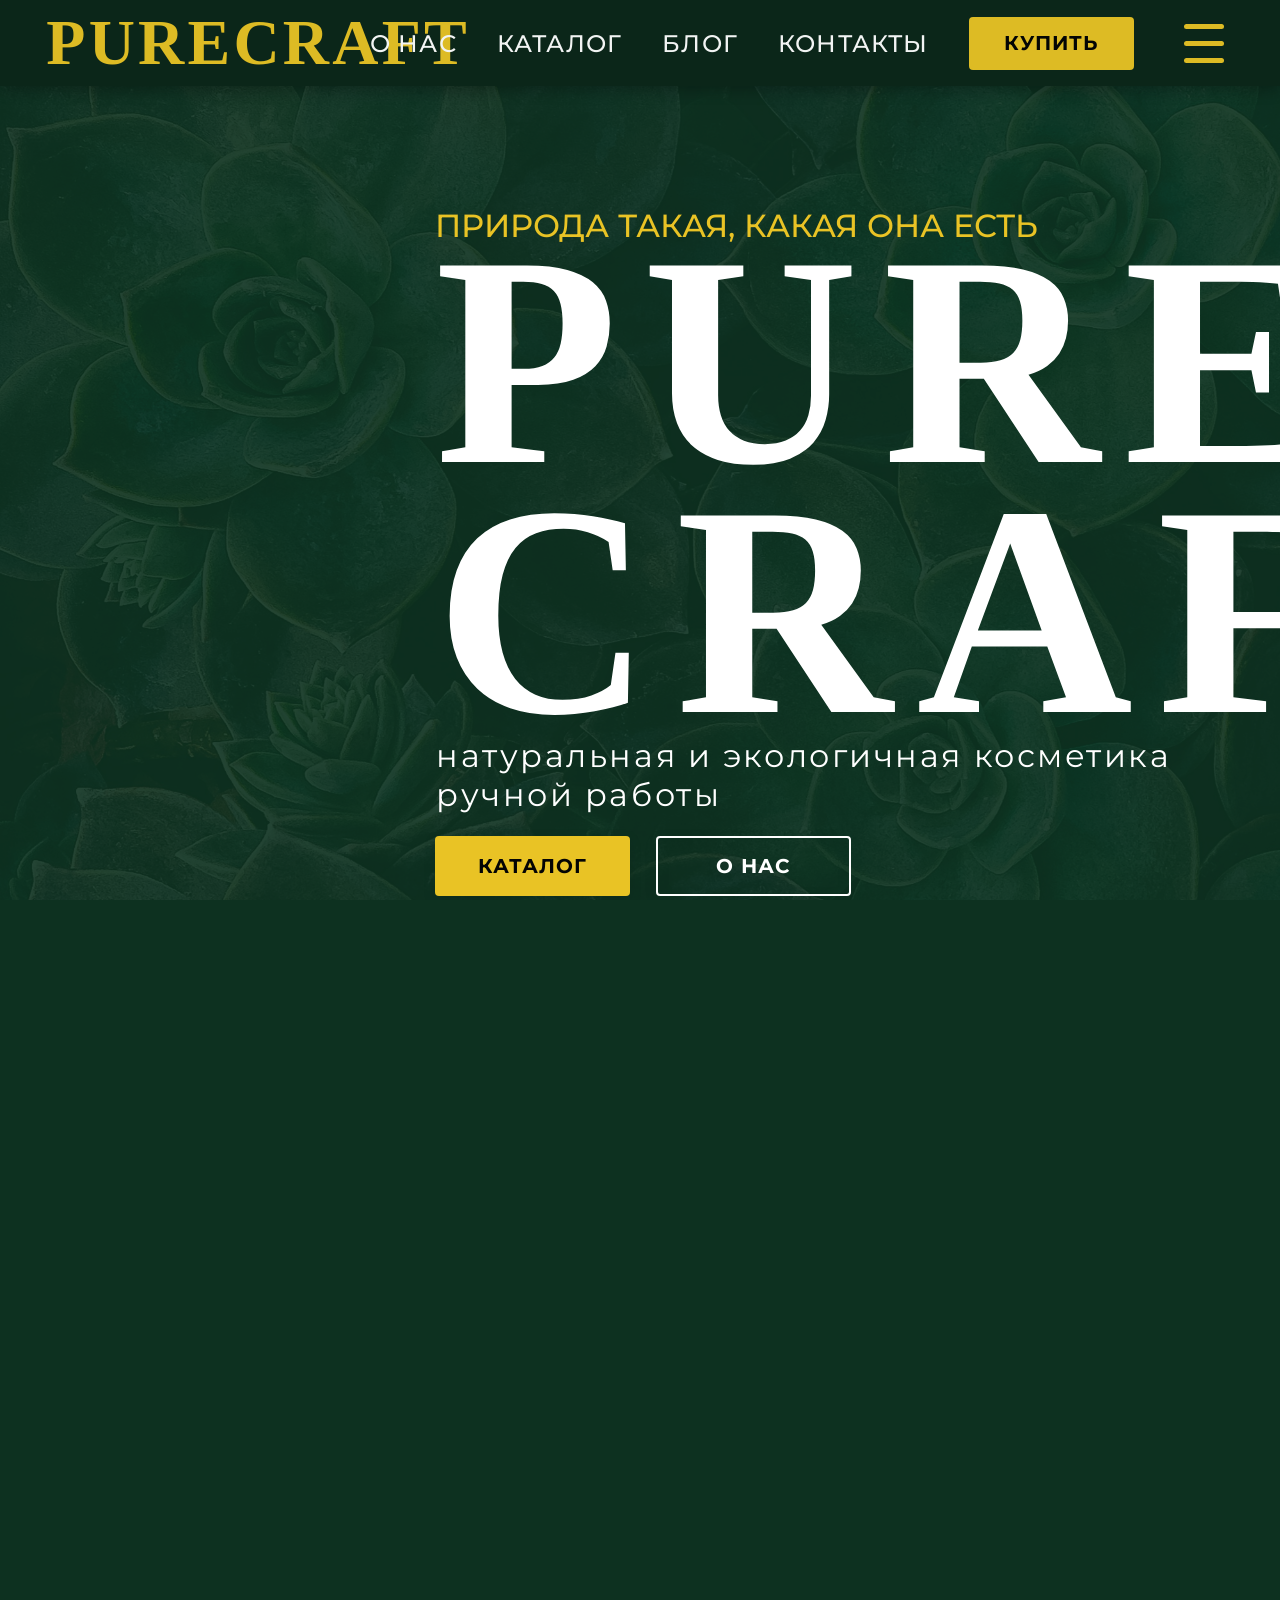
==== index.html @ b78e4240 "Add files via upload" ====
<!DOCTYPE html>
<html lang="ru">
<head>
    <meta charset="UTF-8">
    <meta name="viewport" content="width=device-width, initial-scale=1.0">
    <title>PURECRAFT</title>
    
    <!-- Подключение шрифтов Google Fonts -->
    <link rel="preconnect" href="https://fonts.googleapis.com">
    <link rel="preconnect" href="https://fonts.gstatic.com" crossorigin>
    <link href="https://fonts.googleapis.com/css2?family=Montserrat:wght@400;500;600;700&family=Nozhik&display=swap" rel="stylesheet">
    
    <!-- Подключение внешнего CSS файла -->
    <link rel="stylesheet" href="style.css">
    
    <!-- Подключение Font Awesome для иконок (для стрелочки) -->
    <link rel="stylesheet" href="https://cdnjs.cloudflare.com/ajax/libs/font-awesome/6.4.0/css/all.min.css">
    
</head>
<body>
    <!-- ФИКСИРОВАННАЯ ВЕРХНЯЯ ПАНЕЛЬ (двигается за скроллом) -->
    <div class="fixed-header">
        <div class="header-content">
            <!-- Логотип PURECRAFT -->
            <div style="color: #E9C325; font-size: 64px; font-family: Nozhik; font-weight: 700; letter-spacing: 3.20px;">PURECRAFT</div>
            
            <!-- Контейнер для правой части (меню, кнопка, бургер) -->
            <div class="header-right">
                <!-- Меню навигации -->
                <div class="menu-item-fixed">О НАС</div>
                <div class="menu-item-fixed">КАТАЛОГ</div>
                <div class="menu-item-fixed">БЛОГ</div>
                <div class="menu-item-fixed">КОНТАКТЫ</div>
                
                <!-- Кнопка КУПИТЬ -->
                <div class="buy-button-fixed">
                    <div class="button-text-fixed">КУПИТЬ</div>
                </div>
                
                <!-- БУРГЕР-МЕНЮ -->
                <div class="burger-container-fixed" id="burgerMenu" onclick="toggleBurger('burgerMenu')">
                    <div class="burger-line"></div>
                    <div class="burger-line"></div>
                    <div class="burger-line"></div>
                </div>
            </div>
        </div>
    </div>

    <!-- ОСНОВНОЙ КОНТЕЙНЕР ДЛЯ ВСЕГО КОНТЕНТА -->
    <div class="main-container">
        
        <!-- ===== ПЕРВЫЙ СЛАЙД ===== -->
        <div class="slide-container first-slide">
            <!-- Фоновое изображение с эффектом параллакса -->
            <img class="parallax-image" id="parallaxImg" src="фон.jpg" alt="Background">
            
            <!-- Затемняющий зеленый слой (остается на месте) -->
            <div style="width: 1920px; height: 1080px; left: 0px; top: 0px; position: absolute; background: #0D3120; opacity: 0.9; z-index: 1;"></div>
            
            <!-- Большой логотип PURE CRAFT -->
            <div class="fly-left-logo" style="left: 435px; top: 150px; position: absolute; color: white; font-size: 300px; font-family: Nozhik; font-weight: 700; line-height: 250px; letter-spacing: 24px; z-index: 3;">PURE <br/>CRAFT</div>
            
            <!-- Желтый текст над логотипом -->
            <div class="fly-bottom-delay-yellow" style="width: 637px; left: 435px; top: 120px; position: absolute; color: #E9C325; font-size: 32px; font-family: Montserrat; font-weight: 500; z-index: 3;">ПРИРОДА ТАКАЯ, КАКАЯ ОНА ЕСТЬ</div>
            
            <!-- Нижний текст -->
            <div class="fly-left-delay" style="left: 436px; top: 650px; position: absolute; color: white; font-size: 32px; font-family: Montserrat; font-weight: 400; letter-spacing: 2.56px; z-index: 3;">натуральная и экологичная косметика <br/>ручной работы</div>
            
            <!-- Кнопка КАТАЛОГ -->
            <div class="button-group fly-bottom-delay" style="left: 435px; top: 750px; width: 195px; height: 60px; z-index: 3;">
                <div class="button-bg" style="background: #E9C325;"></div>
                <div class="button-text" style="color: #040404;">КАТАЛОГ</div>
            </div>
            
            <!-- Кнопка О НАС -->
            <div class="button-group fly-bottom-delay-2" style="left: 656px; top: 750px; width: 195px; height: 60px; z-index: 3;">
                <div class="button-bg" style="border: 2px solid white; background: transparent;"></div>
                <div class="button-text" style="color: white;">О НАС</div>
            </div>
            
            <!-- ПРЫГАЮЩАЯ СТРЕЛОЧКА ВНИЗУ -->
            <div class="scroll-arrow">
                <i class="fa-solid fa-chevron-down"></i>
                <div class="scroll-text"></div>
            </div>
            
        </div> <!-- Конец первого слайда -->
        
        <!-- ===== БЕГУЩАЯ СТРОКА (ПОСЛЕ ПЕРВОГО СЛАЙДА) ===== -->
        <div class="bottom-block-yellow" id="scrollingBlock1">
            <div class="scrolling-text-container">
                <div class="scrolling-text">
                    ✦ НАТУРАЛЬНАЯ КОСМЕТИКА РУЧНОЙ РАБОТЫ ✦ БЕЗ ТЕСТОВ НА ЖИВОТНЫХ ✦ ЭКОЛОГИЧНАЯ УПАКОВКА ✦ 100% ОРГАНИЧЕСКИЕ ИНГРЕДИЕНТЫ ✦
                </div>
            </div>
        </div>
        
        <!-- ===== ВТОРОЙ СЛАЙД  ===== -->
        <div class="slide-container second-slide" id="secondSlide">
            <!-- Контент второго слайда -->
            <div class="second-slide-content">
                <!-- Изображение слева -->
                <img class="second-slide-image" src="лого.png" alt="Placeholder" />
                
                <!-- Текст справа -->
                <div class="second-slide-text">
                    PureCraft объединяет команду постоянных<br/>
                    мастеров, но также активно сотрудничает<br/>
                    с независимыми эко-ремесленниками.<br/>
                    Мы создали платформу, которая даёт<br/>
                    возможность талантливым создателям<br/>
                    натуральной косметики представить свои<br/>
                    продукты широкой аудитории,<br/>
                    обеспечивая им надёжный канал сбыта,<br/>
                    маркетинговую поддержку и готовую<br/>
                    инфраструктуру интернет-магазина.
                </div>
            </div>
        </div> <!-- Конец второго слайда -->
        
<!-- ===== ТРЕТИЙ СЛАЙД (каталог) ===== -->
<div class="slide-container third-slide" id="thirdSlide">
    <!-- Фоновое изображение из папки -->
    <img src="фон для каталога.jpg" alt="Background" class="third-slide-bg">
    
    <!-- Затемнение -->
    <div class="third-slide-overlay"></div>
    
    <!-- Нижняя трапеция (слева внизу) - острый угол справа -->
    <div class="trapezoid-bottom"></div>
    
    <!-- Верхняя трапеция (справа вверху) - острый угол слева -->
    <div class="trapezoid-top"></div>
    
    <!-- Заголовок КАТАЛОГ без отступов между буквами -->
    <div class="catalog-title">
        КАТАЛОГ
    </div>
    
    <!-- Карточки товаров -->
    <div class="catalog-items">
        <!-- Мыло -->
        <div class="catalog-item" style="left: 293px;">
            <img src="мыло.jpg" alt="Мыло" class="item-image">
            <div class="item-title">МЫЛО</div>
            <div class="item-description">
                Натуральное мыло с маслом винограда, оливы и какао,<br/>с добавлением эфирного масла <br/>и пудры апельсина.
            </div>
        </div>
        
        <!-- Скраб -->
        <div class="catalog-item" style="left: 635px;">
            <img src="скраб.jpg" alt="Скраб" class="item-image">
            <div class="item-title">СКРАБ ДЛЯ ТЕЛА</div>
            <div class="item-description">
                В составе — порошок из скорлупы грецкого ореха и морская соль, богатая минералами и микроэлементами. Эти натуральные абразивы эффективно очищают, улучшают микрорельеф кожи, стимулируют кровообращение и способствуют ее обновлению.
            </div>
        </div>
        
        <!-- Лосьон -->
        <div class="catalog-item" style="left: 977px;">
            <img src="лосьон.jpg" alt="Лосьон" class="item-image">
            <div class="item-title">ЛОСЬОН ДЛЯ ТЕЛА</div>
            <div class="item-description">
                Формула лосьона обогащена скваланом из семян камелии и ретинолом, которые работают в комплексе, оказывая ухаживающее и омолаживающее действие.
            </div>
        </div>
        
        <!-- Шампунь -->
        <div class="catalog-item" style="left: 1319px;">
            <img src="шампунь.jpg" alt="Шампунь" class="item-image">
            <div class="item-title">ШАМПУНЬ - КОНЦЕНТРАТ</div>
            <div class="item-description">
                Масла кокоса и оливы восстанавливают и укрепляют волосы от корней до самых кончиков, придают гладкость и эластичность. Экстракт киви увлажняет волосы, придает блеск и сияние.
            </div>
        </div>
        
                <!-- СТРЕЛОЧКА НА ПОЛНЫЙ КАТАЛОГ -->
        <div class="catalog-arrow" onclick="window.open('https://example.com/full-catalog', '_blank')">
            <span class="arrow-text">весь каталог</span>
            <i class="fa-solid fa-arrow-right"></i>
        </div>
    </div>
</div> <!-- Конец третьего слайда -->

<!-- ===== ЧЕТВЁРТЫЙ СЛАЙД (БЛОГ) ===== -->
<div class="slide-container fourth-slide" id="fourthSlide">
    <!-- Затемнение -->
    <div class="fourth-slide-bg" style="background: #113625;"></div>
    <div class="fourth-slide-overlay"></div>

    <!-- КНОПКИ-ВКЛАДКИ -->
    <button class="blog-tab tab-obzory" data-category="obzory">ОБЗОРЫ</button>
    <button class="blog-tab tab-recepty" data-category="recepty">РЕЦЕПТЫ</button>
    <button class="blog-tab tab-novosti" data-category="novosti">НОВОСТИ</button>

    <!-- КОНТЕЙНЕР ДЛЯ КАРТОЧЕК -->
    <div class="cards-container cards-obzory active">
        <!-- Карточка 1 Обзоры (Крем1.jpeg) -->
        <div class="blog-card-wrapper" data-category="obzory" onclick="window.open('https://seasons-project.ru/miru-mir-pyat-brendov-etichnoj-i-ekol/', '_blank')">
            <div class="blog-card">
                <img src="Крем1.jpeg" alt="Обзоры 1" class="blog-image" style="width: 332px; height: 332px;">
                <div class="blog-card-title" style="width: 332px; margin-bottom: 60px">
                    10 российских брендов<br/>эко-косметики
                </div>
            </div>
        </div>
        
        <!-- Карточка 2 Обзоры (Крем2.jpg) -->
        <div class="blog-card-wrapper" data-category="obzory" onclick="window.open('https://ecomake.ru/blog/sostav-naturalnoy-kosmetiki-kakie-ingredienty-ispolzuyutsya/', '_blank')">
            <div class="blog-card">
                <img src="Крем2.jpg" alt="Обзоры 2" class="blog-image" style="width: 332px; height: 332px;">
                <div class="blog-card-title" style="width: 332px; margin-bottom: 30px;">
                    Состав натуральной косметики: какие ингредиенты<br/>используются
                </div>
            </div>
        </div>
        
        <!-- Карточка 3 Обзоры (Крем3.jpg) -->
        <div class="blog-card-wrapper" data-category="obzory" onclick="window.open('https://www.livemaster.ru/topic/2688691-shpargalka-po-naturalnym-ingredientam-v-kosmetike', '_blank')">
            <div class="blog-card">
                <img src="Крем3.jpg" alt="Обзоры 3" class="blog-image" style="width: 332px; height: 332px;">
                <div class="blog-card-title" style="width: 332px; margin-bottom: 30px;">
                    Шпаргалка по натуральным ингредиентам в косметике
                </div>
            </div>
        </div>
    </div>

    <!-- КОНТЕЙНЕР ДЛЯ КАРТОЧЕК -->
    <div class="cards-container cards-recepty">
        <!-- Карточка 1 Рецепты -->
        <div class="blog-card-wrapper" data-category="recepty" onclick="window.open('https://dzen.ru/suite/7d2d9358-75b9-4d20-b32a-4e5d9b45d138?ysclid=mmbn7s3du3110006874', '_blank')">
            <div class="blog-card">
                <img src="Рецепт1.jpg" alt="Рецепты 1" class="blog-image" style="width: 332px; height: 332px;">
                <div class="blog-card-title" style="width: 332px; margin-bottom: 50px;">
                    Парфюмерия<br/>и косметика<br/>своими руками
                </div>
            </div>
        </div>
        <!-- Карточка 2 Рецепты -->
        <div class="blog-card-wrapper" data-category="recepty" onclick="window.open('https://lalavanda.school/category/diy-reczepty/', '_blank')">
            <div class="blog-card">
                <img src="Рецепт2.jpg" alt="Рецепты 2" class="blog-image" style="width: 332px; height: 332px;">
                <div class="blog-card-title" style="width: 332px; margin-bottom: 110px;">
                    DIY-рецепты
                </div>
            </div>
        </div>
        <!-- Карточка 3 Рецепты -->
        <div class="blog-card-wrapper" data-category="recepty" onclick="window.open('https://food.ru/articles/15973-kak-sdelat-kosmetiku-iz-ovoshchej-fruktov-i-zeleni', '_blank')">
            <div class="blog-card">
                <img src="Рецепт3.jpg" alt="Рецепты 3" class="blog-image" style="width: 332px; height: 332px;">
                <div class="blog-card-title" style="width: 332px; margin-bottom: 20px;">
                    Как сделать косметику из<br/>овощей, фруктов<br/> и зелени
                </div>
            </div>
        </div>
    </div>

    <!-- КОНТЕЙНЕР ДЛЯ КАРТОЧЕК -->
    <div class="cards-container cards-novosti">
        <!-- Карточка 1 Новости -->
        <div class="blog-card-wrapper" data-category="novosti" onclick="window.open('https://www.forbes.ru/sustainability/550266-na-100-natural-naa-ulovka-kak-proizvoditeli-kosmetiki-vydaut-tovary-za-ekologicnye?ysclid=mmbnovxi1e355093344', '_blank')">
            <div class="blog-card">
                <img src="Новости1.jpg" alt="Новости 1" class="blog-image" style="width: 332px; height: 332px;">
                <div class="blog-card-title" style="width: 332px; margin-bottom: 30px;">
                    На 100% натуральная уловка:<br/>как производители косметики выдают<br/>товары за экологичные
                </div>
            </div>
        </div>
        <!-- Карточка 2 Новости -->
        <div class="blog-card-wrapper" data-category="novosti" onclick="window.open('https://vc.ru/legal/1727952-zelenyi-svet-novyi-standart-dlya-eko-kosmetiki?ysclid=mmbnxcog3l668286276', '_blank')">
            <div class="blog-card">
                <img src="Новости2.png" alt="Новости 2" class="blog-image" style="width: 332px; height: 332px;">
                <div class="blog-card-title" style="width: 332px; margin-bottom: 110px;">
                    Зелёный свет: новый стандарт<br/> для эко-косметики
                </div>
            </div>
        </div>
        <!-- Карточка 3 Новости -->
        <div class="blog-card-wrapper" data-category="novosti" onclick="window.open('https://companies.rbc.ru/news/bZVkg6taFF/trendyi-v-naturalnoj-kosmetike-iz-nishi-v-strategicheskij-biznes/?ysclid=mmbo4pctr0671110228', '_blank')">
            <div class="blog-card">
                <img src="Новости3.jpeg" alt="Новости 3" class="blog-image" style="width: 332px; height: 332px;">
                <div class="blog-card-title" style="width: 332px; margin-bottom: 45px;">
                    Тренды в натуральной<br/>косметике: из ниши<br/> в стратегический бизнес
                </div>
            </div>
        </div>
    </div>
</div>
        <!-- ===== ФУТЕР ===== -->
        <div class="footer-container">
            <!-- Фоновое изображение -->
            <div class="footer-bg" style="background-color: #0C2519;"></div>
            
            <!-- Затемнение -->
            <div class="footer-overlay"></div>
            
            <!-- КОНТЕЙНЕР ДЛЯ КОНТЕНТА -->
            <div class="footer-content" style="position: absolute; width: 100%; height: 100%; left: 0; top: 0; z-index: 2;">
                
                <!-- ЛОГОТИП -->
                <div class="footer-logo" style="
                    position: absolute;
                    left: 56px;
                    top: 40px; /* Измените это значение для сдвига вверх/вниз */
                    color: #E9C325;
                    font-size: 96px;
                    font-family: Nozhik;
                    font-weight: 700;
                    letter-spacing: 4.80px;
                    white-space: nowrap;
                ">PURECRAFT</div>
                
                <!-- НАВИГАЦИЯ (О НАС, КАТАЛОГ, БЛОГ) -->
                <div class="footer-nav" style="
                    position: absolute;
                    left: 950px;
                    top: 118px; /* Измените это значение для сдвига вверх/вниз */
                    display: flex;
                    flex-direction: column;
                    gap: 30px;
                ">
                    <div class="footer-nav-item" style="
                        color: white;
                        font-size: 32px;
                        font-family: Montserrat;
                        font-weight: 700;
                        letter-spacing: 1.60px;
                        text-align: right;
                        cursor: pointer;
                        white-space: nowrap;
                    ">О НАС</div>
                    
                    <div class="footer-nav-item" style="
                        color: white;
                        font-size: 32px;
                        font-family: Montserrat;
                        font-weight: 700;
                        letter-spacing: 1.60px;
                        text-align: right;
                        cursor: pointer;
                        white-space: nowrap;
                    ">КАТАЛОГ</div>
                    
                    <div class="footer-nav-item" style="
                        color: white;
                        font-size: 32px;
                        font-family: Montserrat;
                        font-weight: 700;
                        letter-spacing: 1.60px;
                        text-align: right;
                        cursor: pointer;
                        white-space: nowrap;
                    ">БЛОГ</div>
                </div>
                
                <!-- КОНТАКТЫ -->
                <div class="footer-contacts" style="
                    position: absolute;
                    left: 1300px;
                    top: 118px; /* Измените это значение для сдвига вверх/вниз */
                    display: flex;
                    flex-direction: column;
                    align-items: flex-end;
                    gap: 30px;
                ">
                    <div class="footer-contacts-title" style="
                        color: white;
                        font-size: 36px;
                        font-family: Montserrat;
                        font-weight: 700;
                        letter-spacing: 1.60px;
                        text-transform: uppercase;
                        text-align: right;
                    ">КОНТАКТЫ</div>
                    
                    <div class="footer-phone" style="
                        color: white;
                        font-size: 32px;
                        font-family: Montserrat;
                        font-weight: 700;
                        letter-spacing: 1.60px;
                        white-space: nowrap;
                        text-align: right;
                    ">+8 (800) 555 35 35</div>
                    
                    <div class="footer-handle" style="
                        color: white;
                        font-size: 32px;
                        font-family: Montserrat;
                        font-weight: 700;
                        letter-spacing: 1.60px;
                        white-space: nowrap;
                        cursor: pointer;
                        text-align: right;
                    ">@PureCraft</div>
                </div>
            </div>
        </div>
    </div> <!-- Конец main-container -->

    <!-- Подключение внешнего JavaScript файла -->
    <script src="script.js"></script>
    
    <!-- Скрипты для параллакс-эффектов и анимаций -->
    <script>
        // Эффект параллакса для изображения на первом слайде
        window.addEventListener('scroll', function() {
            const parallaxImage = document.getElementById('parallaxImg');
            if (parallaxImage) {
                const scrollY = window.scrollY;
                if (scrollY <= 1200) {
                    const translateY = scrollY * 0.2;
                    parallaxImage.style.transform = `translateY(${translateY}px)`;
                }
            }
            
            // Параллакс для третьего слайда
            const thirdSlideBg = document.querySelector('.third-slide-bg');
            if (thirdSlideBg) {
                const scrollY = window.scrollY;
                const thirdSlide = document.getElementById('thirdSlide');
                
                if (thirdSlide) {
                    const thirdSlideTop = thirdSlide.offsetTop;
                    const thirdSlideHeight = thirdSlide.offsetHeight;
                    const scrollRelative = scrollY - thirdSlideTop;
                    
                    if (scrollRelative > -100 && scrollRelative < thirdSlideHeight + 100) {
                        const translateY = scrollRelative * 0.2;
                        
                        const maxTranslate = 150;
                        const minTranslate = -150;
                        
                        let finalTranslate = translateY;
                        if (finalTranslate > maxTranslate) finalTranslate = maxTranslate;
                        if (finalTranslate < minTranslate) finalTranslate = minTranslate;
                        
                        thirdSlideBg.style.transform = `translateY(${finalTranslate}px)`;
                    }
                }
            }
        });
    </script>

    <!-- Скрипт для анимации появления при скролле до второго слайда -->
    <script>
        document.addEventListener('DOMContentLoaded', function() {
            const secondSlide = document.getElementById('secondSlide');
            const secondSlideText = document.querySelector('.second-slide-text');
            const secondSlideImage = document.querySelector('.second-slide-image');
            
            // Флаг, чтобы анимация запускалась только один раз
            let secondAnimationPlayed = false;
            
            // Скрываем элементы изначально
            if (secondSlideText) {
                secondSlideText.style.opacity = '0';
                secondSlideText.style.transform = 'translateY(30px)';
            }
            if (secondSlideImage) {
                secondSlideImage.style.opacity = '0';
                secondSlideImage.style.transform = 'translateY(30px)';
            }
            
            // Создаем Intersection Observer для второго слайда
            const secondObserver = new IntersectionObserver((entries) => {
                entries.forEach(entry => {
                    if (entry.isIntersecting && !secondAnimationPlayed) {
                        secondAnimationPlayed = true;
                        
                        if (secondSlideText) {
                            secondSlideText.style.transition = 'opacity 1s ease-out, transform 1s ease-out';
                            secondSlideText.style.opacity = '1';
                            secondSlideText.style.transform = 'translateY(0)';
                        }
                        
                        if (secondSlideImage) {
                            setTimeout(() => {
                                secondSlideImage.style.transition = 'opacity 1s ease-out, transform 1s ease-out';
                                secondSlideImage.style.opacity = '1';
                                secondSlideImage.style.transform = 'translateY(0)';
                            }, 200);
                        }
                        
                        secondObserver.unobserve(entry.target);
                    }
                });
            }, {
                threshold: 0.3,
                rootMargin: '0px'
            });
            
            if (secondSlide) {
                secondObserver.observe(secondSlide);
            }
        });
    </script>

    <!-- Скрипт для анимации появления при скролле до третьего слайда -->
    <script>
        document.addEventListener('DOMContentLoaded', function() {
            const thirdSlide = document.getElementById('thirdSlide');
            const catalogTitle = document.querySelector('.catalog-title');
            const catalogItems = document.querySelectorAll('.catalog-item');
            
            // Флаг, чтобы анимация запускалась только один раз
            let thirdAnimationPlayed = false;
            
            // Скрываем элементы изначально
            if (catalogTitle) {
                catalogTitle.style.opacity = '0';
            }
            
            catalogItems.forEach(item => {
                item.style.opacity = '0';
            });
            
            // Создаем Intersection Observer для третьего слайда
            const thirdObserver = new IntersectionObserver((entries) => {
                entries.forEach(entry => {
                    // Запускаем анимацию только если слайд виден и анимация еще не играла
                    if (entry.isIntersecting && !thirdAnimationPlayed) {
                        // Помечаем, что анимация запущена
                        thirdAnimationPlayed = true;
                        
                        // Запускаем анимацию для заголовка
                        if (catalogTitle) {
                            catalogTitle.style.transition = 'opacity 1s ease-out, transform 1s ease-out';
                            catalogTitle.style.opacity = '1';
                            catalogTitle.style.transform = 'translateX(0)';
                        }
                        
                        // Запускаем анимацию для каждой карточки с задержкой
                        catalogItems.forEach((item, index) => {
                            setTimeout(() => {
                                item.style.transition = 'opacity 0.8s ease-out, transform 0.8s ease-out';
                                item.style.opacity = '1';
                                item.style.transform = 'translateY(0)';
                            }, 200 + (index * 200));
                        });
                        
                        // Отключаем наблюдатель после срабатывания
                        thirdObserver.unobserve(entry.target);
                    }
                });
            }, {
                threshold: 0.3,
                rootMargin: '0px'
            });
            
            // Начинаем наблюдение за третьим слайдом
            if (thirdSlide) {
                thirdObserver.observe(thirdSlide);
            }
        });
    </script>
    
</body>
</html>
---- style.css ----
/* ===== СБРОС ОТСТУПОВ ===== */
* {
    margin: 0;
    padding: 0;
    box-sizing: border-box;
}

@font-face {
font-family: 'Nozhik';
src: url('fonts/Nozhik.otf') format('opentype');
font-weight: 700;
font-style: normal;
font-display: swap;
}

html, body {
    width: 100%;
    height: 100%;
    margin: 0;
    padding: 0;
    overflow-x: hidden;
    overflow-y: auto;
    background-color: #0D3120;

   /* ===== Firefox - кастомный скроллбар ===== */
scrollbar-width: thin !important;
scrollbar-color: #E9C325 #0C261A !important;
}

body {
width: 100%;
height: 100%;
margin: 0;
padding: 0;
overflow-x: hidden;
overflow-y: scroll;
background-color: #0D3120;

/* ===== Firefox - кастомный скроллбар ===== */
scrollbar-width: thin !important;
scrollbar-color: #E9C325 #0C261A !important;
}

/* ===== IE и Edge ===== */
html, body {
-ms-overflow-style: auto !important;
}

/* ===== Chrome, Safari, Opera, Edge - кастомный скроллбар ===== */
html::-webkit-scrollbar {
width: 8px !important;
background: #0C261A !important;
}

body::-webkit-scrollbar {
width: 8px !important;
background: #0C261A !important;
}

html::-webkit-scrollbar-thumb,
body::-webkit-scrollbar-thumb {
background: #E9C325 !important;
border-radius: 4px !important;
}

html::-webkit-scrollbar-track,
body::-webkit-scrollbar-track {
background: #0C261A !important; 
}

/* ===== ФИКСИРОВАННЫЙ ВЕРХНИЙ ХЕДЕР ===== */
.fixed-header {
    position: fixed;
    top: 0;
    left: 0;
    width: 100%;
    height: 86px;
    background-color: #0C261A;
    opacity: 0.95;
    z-index: 1000;
    display: flex;
    justify-content: center;
    box-shadow: 0 4px 15px rgba(0, 0, 0, 0.3);
    backdrop-filter: blur(5px);
}

.header-content {
    width: 1920px;
    height: 100%;
    display: flex;
    align-items: center;
    justify-content: space-between;
    padding: 0 163px 0 163px;
    position: relative;
}

/* Контейнер для правой части (меню, кнопка, бургер) */
.header-right {
    display: flex;
    align-items: center;
    gap: 40px;
    margin-left: -100px;
    margin-right: 0;
}

/* Стили для меню в фиксированном хедере */
.menu-item-fixed {
    color: white;
    font-size: 24px;
    font-family: Montserrat;
    font-weight: 500;
    letter-spacing: 1.20px;
    cursor: pointer;
    transition: color 0.3s ease;
    white-space: nowrap;
}

.menu-item-fixed:hover {
    color: #E9C325;
}

/* Кнопка КУПИТЬ в фиксированном хедере */
.buy-button-fixed {
    width: 165px;
    height: 53px;
    background-color: #E9C325;
    border-radius: 4px;
    cursor: pointer;
    transition: all 0.3s ease;
    display: flex;
    align-items: center;
    justify-content: center;
}

.buy-button-fixed:hover {
    transform: scale(1.05);
    box-shadow: 0 4px 10px rgba(233, 195, 37, 0.3);
}

.button-text-fixed {
    color: #040404;
    font-family: Montserrat;
    font-size: 20px;
    font-weight: 700;
    letter-spacing: 1px;
}

/* Бургер-меню в фиксированном хедере */
.burger-container-fixed {
    width: 60px;
    height: 60px;
    cursor: pointer;
    display: flex;
    flex-direction: column;
    justify-content: center;
    align-items: center;
}

.burger-container-fixed .burger-line {
    width: 40px;
    height: 5px;
    background-color: #E9C325;
    margin: 6px 0;
    transition: all 0.3s ease;
    border-radius: 3px;
}

.burger-container-fixed.open .burger-line:nth-child(1) {
    transform: rotate(45deg) translate(12px, 12px);
}

.burger-container-fixed.open .burger-line:nth-child(2) {
    opacity: 0;
    transform: scale(0);
}

.burger-container-fixed.open .burger-line:nth-child(3) {
    transform: rotate(-45deg) translate(12px, -12px);
}

/* ===== СТИЛИ ДЛЯ КНОПОК ===== */
.button-group {
    position: absolute;
    cursor: pointer;
    filter: drop-shadow(0 4px 6px rgba(0, 0, 0, 0.1));
}

.button-bg {
    width: 100%;
    height: 100%;
    position: absolute;
    border-radius: 4px;
    transition: all 0.3s ease;
}

.button-text {
    width: 100%;
    height: 100%;
    position: absolute;
    display: flex;
    align-items: center;
    justify-content: center;
    font-family: Montserrat;
    font-size: 20px;
    font-weight: 700;
    letter-spacing: 1px;
    transition: all 0.3s ease;
}

.button-group:hover .button-bg,
.button-group:hover .button-text {
    transform: scale(1.1);
    filter: drop-shadow(0 8px 12px rgba(0, 0, 0, 0.2));
}

/* ===== СТИЛИ ДЛЯ ПРЫГАЮЩЕЙ СТРЕЛОЧКИ ===== */
.scroll-arrow {
    position: absolute;
    bottom: 30px;
    left: 50%;
    transform: translateX(-50%);
    z-index: 10;
    display: flex;
    flex-direction: column;
    align-items: center;
    animation: gentleBounce 2.5s ease-in-out infinite;
    color: #999999;
    pointer-events: none;
}

.scroll-arrow i {
    font-size: 32px;
    margin-bottom: 5px;
    color: #999999;
}

.scroll-text {
    font-family: Montserrat;
    font-size: 14px;
    font-weight: 500;
    letter-spacing: 2px;
    text-transform: uppercase;
    color: #E9C325;
}

@keyframes gentleBounce {
    0%, 100% {
        transform: translateX(-50%) translateY(0);
    }
    50% {
        transform: translateX(-50%) translateY(-15px);
    }
}

/* ===== АНИМАЦИИ ВЫЛЕТА ===== */
@keyframes flyFromLeftLogo {
    0% {
        opacity: 0;
        transform: translateX(-200px);
    }
    100% {
        opacity: 1;
        transform: translateX(0);
    }
}

.fly-left-logo {
    animation: flyFromLeftLogo 1.2s ease-out forwards;
}

@keyframes flyFromBottom {
    0% {
        opacity: 0;
        transform: translateY(30px);
    }
    100% {
        opacity: 1;
        transform: translateY(0);
    }
}

.fly-bottom-delay-yellow {
    animation: flyFromBottom 0.8s ease-out forwards;
    animation-delay: 1.2s;
    opacity: 0;
}

@keyframes flyFromLeft {
    0% {
        opacity: 0;
        transform: translateX(-100px);
    }
    100% {
        opacity: 1;
        transform: translateX(0);
    }
}

.fly-left-delay {
    animation: flyFromLeft 0.9s ease-out forwards;
    animation-delay: 1.4s;
    opacity: 0;
}

@keyframes flyFromBottomForButton {
    0% {
        opacity: 0;
        transform: translateY(100px);
    }
    100% {
        opacity: 1;
        transform: translateY(0);
    }
}

.fly-bottom-delay {
    animation: flyFromBottomForButton 0.8s ease-out forwards;
    animation-delay: 1.8s;
    opacity: 0;
}

.fly-bottom-delay-2 {
    animation: flyFromBottomForButton 0.8s ease-out forwards;
    animation-delay: 2.0s;
    opacity: 0;
}

/* ===== СТИЛИ ДЛЯ НИЖНИХ БЛОКОВ ===== */


.bottom-block-yellow {
    width: 1920px;
    height: 80px;
    background-color: #E9C325;
    margin: 0 auto;
    position: relative;
    overflow: hidden;
    border-top: 2px solid #0D3120;
    border-bottom: 2px solid #0D3120;
}

.scrolling-text-container {
    position: absolute;
    width: 100%;
    height: 100%;
    overflow: hidden;
}

.scrolling-text {
    white-space: nowrap;
    line-height: 80px;
    color: #1A1A1A;
    font-family: Montserrat;
    font-size: 28px;
    font-weight: 600;
    letter-spacing: 3px;
    animation: scrollText 22s linear infinite;
    display: inline-block;
    position: relative;
}

.scrolling-text::after {
    content: " ✦ НАТУРАЛЬНАЯ КОСМЕТИКА РУЧНОЙ РАБОТЫ ✦ БЕЗ ТЕСТОВ НА ЖИВОТНЫХ ✦ ЭКОЛОГИЧНАЯ УПАКОВКА ✦ 100% ОРГАНИЧЕСКИЕ ИНГРЕДИЕНТЫ ✦";
    white-space: nowrap;
    margin-left: 50px;
    font-family: Montserrat;
    font-weight: 600;
    color: #1A1A1A;
}

@keyframes scrollText {
    0% { 
        transform: translateX(0%);
    }
    100% { 
        transform: translateX(-50%);
    }
}

.main-container {
    display: flex;
    flex-direction: column;
    align-items: center;
    width: 100%;
    margin-top: 86px;
}

.slide-container {
    width: 1920px;
    height: 1080px;
    position: relative;
    overflow: hidden;
    margin: 0 auto;
}

.first-slide {
    margin-top: 0;
}

.second-slide {
    background: transparent !important;
}

.second-slide img:not(.second-slide-image),
.second-slide [style*="background"] {
    display: none !important;
}

/* ===== ЭФФЕКТ ПАРАЛЛАКСА ДЛЯ ИЗОБРАЖЕНИЯ НА ПЕРВОМ СЛАЙДЕ ===== */
.parallax-image {
    width: 1920px;
    height: 1080px;
    position: absolute;
    left: 0;
    top: 0;
    object-fit: cover;
    z-index: 0;
    transition: transform 0.05s linear;
    will-change: transform;
}

/* ===== СТИЛИ ДЛЯ ВТОРОГО СЛАЙДА ===== */
.second-slide-content {
    position: absolute;
    top: 0;
    left: 0;
    width: 100%;
    height: 100%;
    z-index: 10;
    display: flex;
    align-items: center;
    justify-content: center;
    gap: 80px;
    padding: 0 10%;
}

.second-slide-text {
    color: white;
    font-family: Montserrat;
    font-size: 32px;
    font-weight: 500;
    line-height: 45px;
    letter-spacing: 0.05em;
    max-width: 60%;
    text-shadow: 2px 2px 4px rgba(0, 0, 0, 0.3);
    font-feature-settings: "kern" 1, "liga" 1, "calt" 1;
    -webkit-font-smoothing: antialiased;
    -moz-osx-font-smoothing: grayscale;
    text-rendering: optimizeLegibility;
    font-kerning: normal;
    orphans: 2;
    widows: 2;
    opacity: 0;
    transform: translateY(30px);
    transition: none;
}

.second-slide-image {
    width: 584px;
    height: 579px;
    border-radius: 20px;
    box-shadow: 0 20px 30px rgba(0, 0, 0, 0.3);
    object-fit: cover;
    opacity: 0;
    transform: translateY(30px);
    transition: none;
}

/* ===== СТИЛИ ДЛЯ ТРЕТЬЕГО СЛАЙДА ===== */
.third-slide {
    position: relative;
    width: 1920px;
    height: 1080px;
    overflow: hidden;
    margin: 0 auto;
}

.third-slide-bg {
    position: absolute;
    width: 100%;
    height: 100%;
    object-fit: cover;
    z-index: 0;
    transition: transform 0.05s linear;
    will-change: transform;
}

.third-slide-overlay {
    position: absolute;
    width: 100%;
    height: 100%;
    background: #0D3120;
    opacity: 0.9;
    z-index: 1;
}

.trapezoid-bottom {
    position: absolute;
    width: 1079px;
    height: 330px;
    left: 0;
    bottom: 0;
    background: #0D3120;
    opacity: 0.9;
    z-index: 2;
    clip-path: polygon(0 0, 85% 0, 100% 100%, 0% 100%);
}

.trapezoid-top {
    position: absolute;
    width: 1079px;
    height: 330px;
    right: 0;
    top: 0;
    background: #0D3120;
    opacity: 0.9;
    z-index: 2;
    clip-path: polygon(0 0, 100% 0, 100% 100%, 15% 100%);
}

.catalog-title {
    position: absolute;
    left: 293px;
    top: 120px;
    z-index: 5;
    color: white;
    font-size: 82px;
    font-family: Montserrat;
    font-weight: 600;
    text-shadow: 2px 2px 4px rgba(0, 0, 0, 0.3);
    letter-spacing: 0;
    opacity: 0;
    transform: translateX(-50px);
    transition: none;
}

.catalog-items {
    position: absolute;
    width: 100%;
    height: 100%;
    z-index: 5;
}

.catalog-item {
    position: absolute;
    top: 330px;
    width: 308px;
    opacity: 0;
    transform: translateY(50px);
    transition: none;
}

.catalog-item:nth-child(1) { left: 293px; }
.catalog-item:nth-child(2) { left: 635px; }
.catalog-item:nth-child(3) { left: 977px; }
.catalog-item:nth-child(4) { left: 1319px; }

.item-image {
    width: 308px;
    height: 343px;
    border-radius: 10px;
    box-shadow: 0 10px 20px rgba(0, 0, 0, 0.2);
    transition: transform 0.3s ease, box-shadow 0.3s ease;
    object-fit: cover;
}

.item-image:hover {
    transform: translateY(-5px);
    box-shadow: 0 15px 30px rgba(0, 0, 0, 0.3);
}

.item-title {
    position: absolute;
    top: 353px;
    color: #E9C325;
    font-size: 20px;
    font-family: Montserrat;
    font-weight: 600;
    text-shadow: 1px 1px 2px rgba(0, 0, 0, 0.3);
    width: 100%;
    text-align: left;
}

.item-description {
    position: absolute;
    top: 390px;
    width: 308px;
    color: white;
    font-size: 15px;
    font-family: Montserrat;
    font-weight: 600;
    line-height: 1.4;
    text-shadow: 1px 1px 2px rgba(0, 0, 0, 0.3);
}

@keyframes fadeInLeft {
    from {
        opacity: 0;
        transform: translateX(-50px);
    }
    to {
        opacity: 1;
        transform: translateX(0);
    }
}

@keyframes fadeInUp {
    from {
        opacity: 0;
        transform: translateY(50px);
    }
    to {
        opacity: 1;
        transform: translateY(0);
    }
}

.second-slide {
    margin-bottom: 0;
}

.third-slide {
    margin-top: 0;
}
/* ===== СТРЕЛКА НА ПОЛНЫЙ КАТАЛОГ (3-й слайд) ===== */
.catalog-arrow {
    position: absolute;
    left: 1670px;
    top: 450px;   
    display: flex;
    flex-direction: column;
    align-items: center;
    cursor: pointer;
    z-index: 10;
    transition: transform 0.3s ease;
    
    /* Изначально скрыта */
    opacity: 0;
    transform: translateX(-50px);
    transition: opacity 0.8s cubic-bezier(0.25, 0.1, 0.2, 1), 
                transform 0.8s cubic-bezier(0.25, 0.1, 0.2, 1),
                transform 0.3s ease;
}

/* Анимация появления после всех карточек */
.catalog-arrow.visible {
    opacity: 1;
    transform: translateX(0) translateY(0);
    transition: opacity 0.8s cubic-bezier(0.25, 0.1, 0.2, 1), 
                transform 0.8s cubic-bezier(0.25, 0.1, 0.2, 1);
}

.catalog-arrow i {
    font-size: 48px;
    color: #E9C325;
    transition: transform 0.3s ease, color 0.3s ease;
    filter: drop-shadow(0 4px 8px rgba(0, 0, 0, 0.3));
}

.arrow-text {
    color: white;
    font-family: Montserrat;
    font-size: 16px;
    font-weight: 500;
    letter-spacing: 1px;
    margin-bottom: 8px;
    text-transform: uppercase;
    opacity: 0.8;
    transition: opacity 0.3s ease;
    white-space: nowrap;
    background: rgba(0, 0, 0, 0.3);
    padding: 4px 12px;
    border-radius: 20px;
    backdrop-filter: blur(2px);
}

/* Эффекты при наведении */
.catalog-arrow:hover {
    transform: translateX(5px) !important;
}

.catalog-arrow:hover i {
    transform: translateX(8px);
    color: #ffffff;
}

.catalog-arrow:hover .arrow-text {
    opacity: 1;
    background: rgba(233, 195, 37, 0.8);
    color: #0D3120;
}

/* Анимация пульсации (только когда видима) */
.catalog-arrow.visible {
    animation: gentlePulse 2s ease-in-out infinite;
}

@keyframes gentlePulse {
    0%, 100% {
        transform: translateX(0);
    }
    50% {
        transform: translateX(8px);
    }
}

/* Отключаем пульсацию при наведении */
.catalog-arrow.visible:hover {
    animation: none;
}

/* Адаптивность */
@media (max-width: 1600px) {
    .catalog-arrow {
        left: 88%;
        top: 27%;
    }
    
    .catalog-arrow i {
        font-size: 42px;
    }
}

@media (max-width: 1200px) {
    .catalog-arrow {
        left: 86%;
        top: 25%;
    }
    
    .catalog-arrow i {
        font-size: 36px;
    }
    
    .arrow-text {
        font-size: 14px;
    }
}

@media (max-width: 768px) {
    .catalog-arrow {
        left: 84%;
        top: 22%;
    }
    
    .catalog-arrow i {
        font-size: 32px;
    }
}

/* ===== СТИЛИ ДЛЯ ЧЕТВЁРТОГО СЛАЙДА ===== */
.fourth-slide {
    position: relative;
    width: 1920px;
    height: 1080px;
    overflow: hidden;
    margin: 0 auto;
}

/* Фон из примера */
.fourth-slide-bg {
    position: absolute;
    width: 100%;
    height: 100%;
    background: #113625;
    z-index: 0;
}

/* Затемнение */
.fourth-slide-overlay {
    position: absolute;
    width: 100%;
    height: 100%;
    background: #0D3120;
    opacity: 0.9;
    z-index: 1;
}

/* ===== СТИЛИ ДЛЯ КНОПОК-ВКЛАДОК С ЗАКРУГЛЕННЫМИ УГЛАМИ ===== */
.fourth-slide .blog-tab {
    width: 398px;
    height: 101px;
    position: absolute;
    background: #E9C325;
    border: none;
    color: black;
    font-size: 48px;
    font-family: Montserrat;
    font-weight: 700;
    letter-spacing: 5.76px;
    cursor: pointer;
    z-index: 10;
    display: flex;
    align-items: center;
    justify-content: center;
    line-height: 1;
    padding: 0;
    box-shadow: 0 4px 10px rgba(0,0,0,0.1);
    
    /* Закругленные углы */
    border-radius: 50px;
    
    /* Изначально скрыты и смещены вниз */
    opacity: 0;
    transform: translateY(150px);
    
    /* ПЛАВНАЯ АНИМАЦИЯ ПОЯВЛЕНИЯ */
    transition: transform 1.2s cubic-bezier(0.25, 0.1, 0.2, 1), 
                opacity 1.2s cubic-bezier(0.25, 0.1, 0.2, 1),
                background 0s ease,
                color 0s ease,
                box-shadow 0s ease;
    will-change: transform, opacity;
}

/* Видимое состояние - все кнопки с классом visible */
.fourth-slide .blog-tab.visible {
    opacity: 1;
    transform: translateY(0);
}

/* ИНДИВИДУАЛЬНЫЕ ЗАДЕРЖКИ ТОЛЬКО ДЛЯ ПОЯВЛЕНИЯ */
.fourth-slide .blog-tab.tab-obzory.visible {
    transition-delay: 0.1s, 0.1s, 0s, 0s, 0s !important;
}
.fourth-slide .blog-tab.tab-recepty.visible {
    transition-delay: 0.3s, 0.3s, 0s, 0s, 0s !important;
}
.fourth-slide .blog-tab.tab-novosti.visible {
    transition-delay: 0.5s, 0.5s, 0s, 0s, 0s !important;
}

/* Стиль для активной вкладки */
.fourth-slide .blog-tab.active {
    background: #ffffff;
    color: #0D3120;
    box-shadow: 0 0 0 3px #E9C325, 0 6px 15px rgba(0,0,0,0.2);
}

/* БАЗОВЫЕ СТИЛИ ДЛЯ HOVER - БЕЗ ЗАДЕРЖЕК ДЛЯ ВСЕХ КНОПОК */
.fourth-slide .blog-tab:hover {
    transform: scale(1.03) translateY(-2px) !important;
    box-shadow: 0 12px 25px rgba(233, 195, 37, 0.5) !important;
    transition: transform 0s ease, 
                box-shadow 0s ease,
                background 0s ease,
                color 0s ease !important;
    transition-delay: 0s !important;
}

/* Отдельно управляем цветом при hover */
.fourth-slide .blog-tab:not(.active):hover {
    background: #d9b12a !important;
}

.fourth-slide .blog-tab.active:hover {
    background: #f5f5f5 !important;
}

/* Принудительно убираем любые задержки для всех состояний hover */
.fourth-slide .blog-tab.tab-recepty:hover,
.fourth-slide .blog-tab.tab-novosti:hover,
.fourth-slide .blog-tab.tab-obzory:hover {
    transition-delay: 0s !important;
}

.fourth-slide .blog-tab:active {
    transform: scale(0.97) translateY(2px);
    transition: transform 0.1s ease, box-shadow 0s ease;
}

/* Позиции для кнопок */
.tab-obzory { left: 270px; top: 130px; }
.tab-recepty { left: 770px; top: 130px; }
.tab-novosti { left: 1280px; top: 130px; }

/* ===== СТИЛИ ДЛЯ КАРТОЧЕК ===== */

/* Обертки для карточек (анимация появления) */
.blog-card-wrapper {
    position: absolute;
    z-index: 3;
    cursor: pointer;
    display: block;
    opacity: 0;
    transform: translateY(50px);
    transition: opacity 0.8s ease-out, transform 0.8s ease-out;
    will-change: transform, opacity;
}

.blog-card-wrapper.visible {
    opacity: 1;
    transform: translateY(0);
}

/* Эффект при наведении на карточки */
.blog-card-wrapper.visible:hover {
    transform: scale(1.01) translateY(-8px);
    z-index: 10;
    transition: transform 0.25s ease;
}

/* Карточки блога */
.blog-card {
    position: relative;
    display: flex;
    flex-direction: column;
    align-items: center;
    border: 10px solid #E9C325;
    border-radius: 37px;
    overflow: hidden;
    background: rgba(10, 30, 20, 0.9);
    width: fit-content;
}

/* Изображения карточек */
.blog-image,
.blog-image-small {
    display: block;
    object-fit: cover;
    width: auto;
    max-width: 100%;
    height: auto;
    border-radius: 37px;
    margin: 10px 10px 0 10px;
}

.blog-image {
    width: 332px;
    height: 332px;
}

.blog-image-small {
    width: 331px;
    height: 331px;
}

/* Заголовки карточек */
.blog-card-title {
    color: white;
    font-size: 22px;
    font-family: Montserrat;
    font-weight: 700;
    letter-spacing: 2.64px;
    line-height: 1.4;
    text-shadow: 2px 2px 4px rgba(0, 0, 0, 0.5);
    padding: 15px;
    text-align: left;
    background: transparent;
    white-space: normal;
    word-wrap: break-word;
    width: calc(100% - 10px);
    margin: 0 5px 5px 5px;
}

/* ===== КОНТЕЙНЕРЫ ДЛЯ КАРТОЧЕК ===== */
.cards-container {
    position: absolute;
    top: 295px;
    left: 0;
    width: 100%;
    height: auto;
    visibility: hidden;
    opacity: 0;
    transition: visibility 0.3s, opacity 0.3s;
    pointer-events: none;
}

.cards-container.active {
    visibility: visible;
    opacity: 1;
    pointer-events: auto;
}

/* Позиционирование карточек внутри контейнера */
.cards-container .blog-card-wrapper {
    position: absolute;
    top: 0;
    opacity: 1;
    transform: translateY(0);
    transition: transform 0.4s ease, opacity 0.4s ease;
}

.cards-container .blog-card-wrapper:nth-child(1) { left: 261px; }
.cards-container .blog-card-wrapper:nth-child(2) { left: 769px; }
.cards-container .blog-card-wrapper:nth-child(3) { left: 1277px; }

/* ===== АНИМАЦИЯ СЛАЙДА КАРТОЧЕК ===== */
.cards-container.exit-right {
    animation: slideOutRight 0.7s cubic-bezier(0.4, 0, 0.2, 1) forwards;
}
.cards-container.exit-left {
    animation: slideOutLeft 0.7s cubic-bezier(0.4, 0, 0.2, 1) forwards;
}
.cards-container.enter-from-left {
    animation: slideInFromLeft 0.7s cubic-bezier(0.4, 0, 0.2, 1) forwards;
}
.cards-container.enter-from-right {
    animation: slideInFromRight 0.7s cubic-bezier(0.4, 0, 0.2, 1) forwards;
}

/* Улетают вправо */
@keyframes slideOutRight {
    0% { transform: translateX(0); opacity: 1; visibility: visible; }
    100% { transform: translateX(120%); opacity: 0; visibility: hidden; }
}

/* Улетают влево */
@keyframes slideOutLeft {
    0% { transform: translateX(0); opacity: 1; visibility: visible; }
    100% { transform: translateX(-120%); opacity: 0; visibility: hidden; }
}

/* Выезжают слева */
@keyframes slideInFromLeft {
    0% { transform: translateX(-120%); opacity: 0; visibility: visible; }
    100% { transform: translateX(0); opacity: 1; visibility: visible; }
}

/* Выезжают справа */
@keyframes slideInFromRight {
    0% { transform: translateX(120%); opacity: 0; visibility: visible; }
    100% { transform: translateX(0); opacity: 1; visibility: visible; }
}
/* ===== БАЗОВЫЕ СТИЛИ ФУТЕРА ===== */
.footer-container {
    width: 1920px;
    height: 414px;
    position: relative;
    overflow: hidden;
    margin: 0 auto;
}

/* Фоновое изображение */
.footer-bg {
    width: 1920px;
    height: 414px;
    position: absolute;
    left: 0;
    top: 0;
    object-fit: cover;
    z-index: 0;
}

/* Затемнение */
.footer-overlay {
    width: 1920px;
    height: 414px;
    position: absolute;
    left: 0;
    top: 0;
    background: #0C2519;
    opacity: 0.9;
    z-index: 1;
}

/* Эффекты при наведении */
.footer-nav-item:hover {
    color: #E9C325 !important;
    transition: color 0.3s ease;
}

.footer-handle:hover {
    color: #E9C325 !important;
    transition: color 0.3s ease;
}

/* Анимация появления */
.footer-container {
    opacity: 0;
    transform: translateY(50px);
    transition: opacity 0.8s ease-out, transform 0.8s ease-out;
}

.footer-container.visible {
    opacity: 1;
    transform: translateY(0);
}
/* Стили для некликабельных контактов в футере */
.footer-contacts-title {
    cursor: default !important;
    pointer-events: none !important;
}

.footer-contacts-title:hover {
    color: white !important; /* Отключаем hover-эффект */
}


/* Стили для кнопки О НАС на первом слайде */
.first-slide .button-group.fly-bottom-delay-2 {
    cursor: pointer;
    transition: all 0.3s ease;
}

.first-slide .button-group.fly-bottom-delay-2:hover {
    transform: scale(1.1);
}
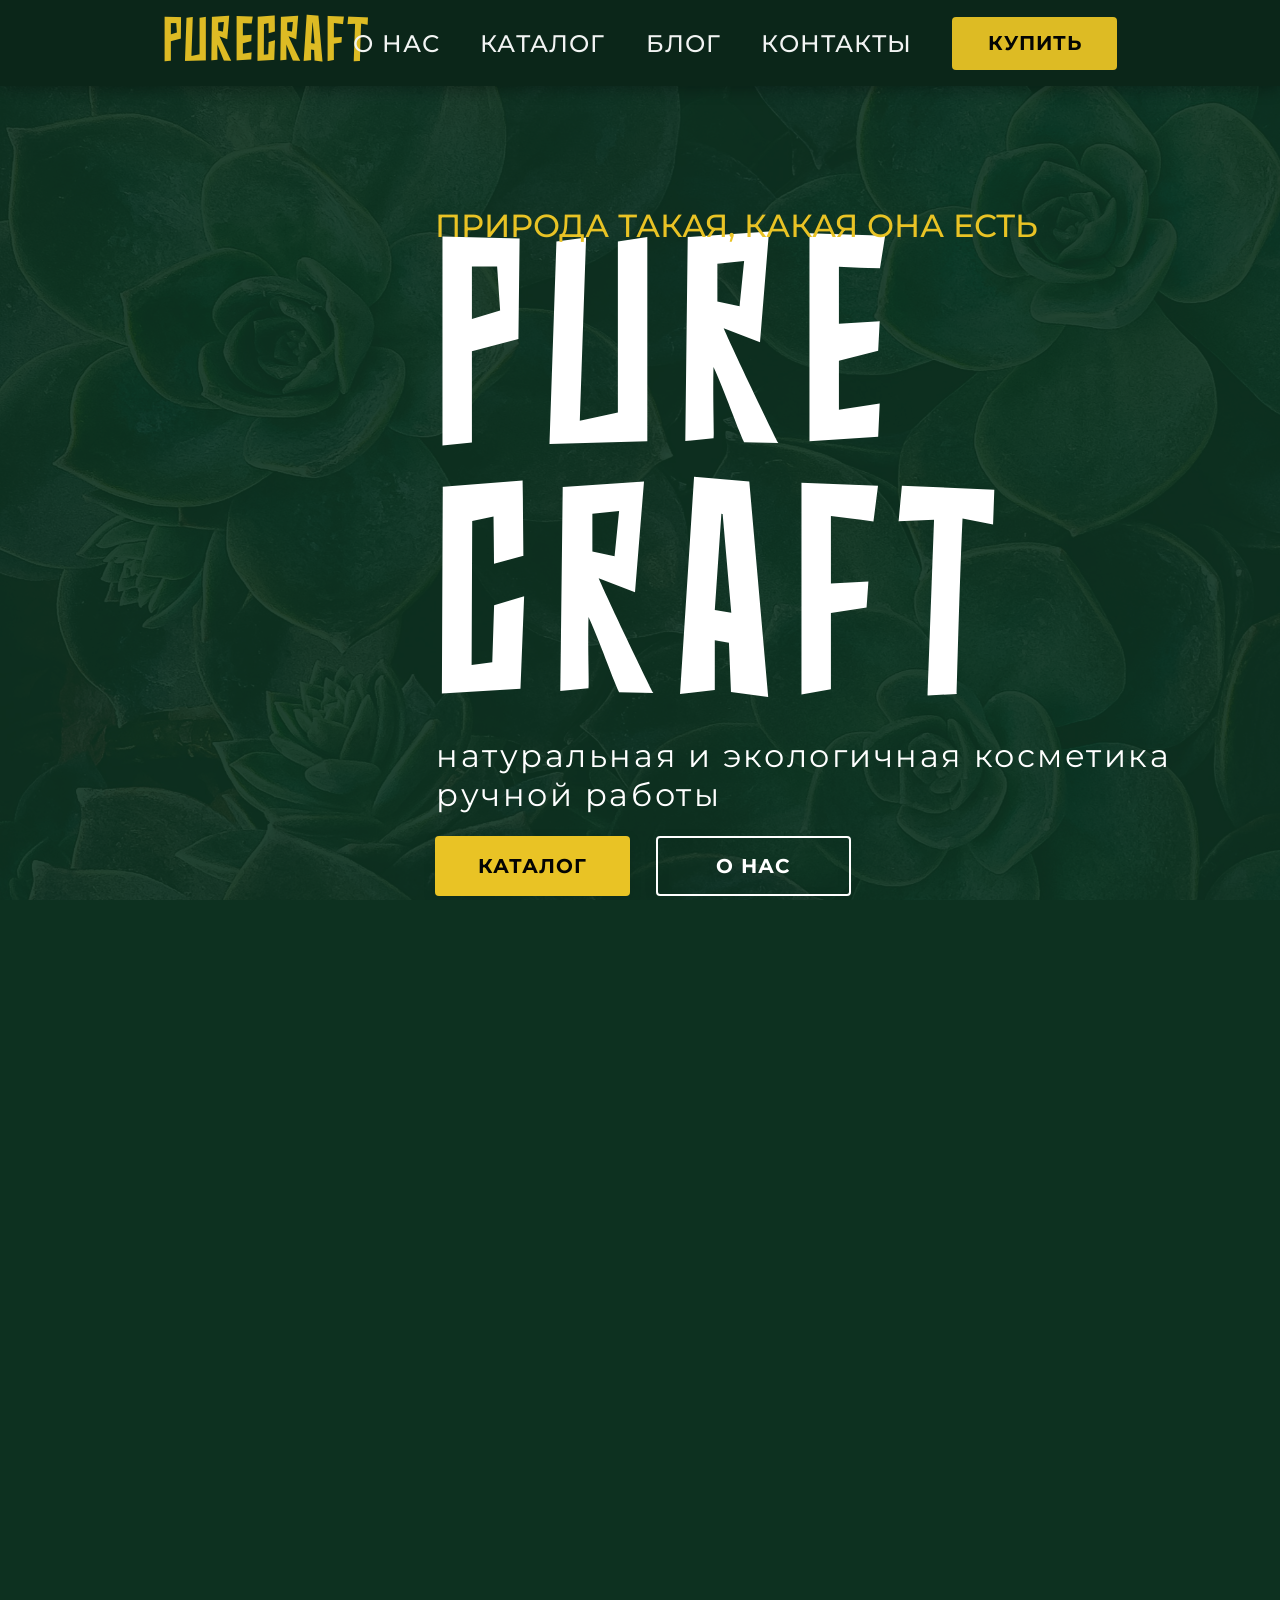
==== commit d2047947: "Add files via upload" ====
--- a/index.html
+++ b/index.html
@@ -2,7 +2,7 @@
 <html lang="ru">
 <head>
     <meta charset="UTF-8">
-    <meta name="viewport" content="width=device-width, initial-scale=1.0">
+    <meta name="viewport" content="width=device-width, initial-scale=1.0" >
     <title>PURECRAFT</title>
     
     <!-- Подключение шрифтов Google Fonts -->
@@ -46,6 +46,13 @@
             </div>
         </div>
     </div>
+    <!-- Мобильное выпадающее меню -->
+<div class="mobile-menu" id="mobileMenu">
+    <div class="mobile-menu-item" data-target="about">О НАС</div>
+    <div class="mobile-menu-item" data-target="catalog">КАТАЛОГ</div>
+    <div class="mobile-menu-item" data-target="blog">БЛОГ</div>
+    <div class="mobile-menu-item" data-target="contacts">КОНТАКТЫ</div>
+</div>
 
     <!-- ОСНОВНОЙ КОНТЕЙНЕР ДЛЯ ВСЕГО КОНТЕНТА -->
     <div class="main-container">
@@ -140,8 +147,8 @@
     
     <!-- Карточки товаров -->
     <div class="catalog-items">
-        <!-- Мыло -->
-        <div class="catalog-item" style="left: 293px;">
+        <!-- Мыло - переход на product-soap.html -->
+        <div class="catalog-item" style="left: 293px; cursor: pointer;" onclick="window.location.href='product-soap.html'">
             <img src="мыло.jpg" alt="Мыло" class="item-image">
             <div class="item-title">МЫЛО</div>
             <div class="item-description">
@@ -149,8 +156,8 @@
             </div>
         </div>
         
-        <!-- Скраб -->
-        <div class="catalog-item" style="left: 635px;">
+        <!-- Скраб - переход на product-scrub.html -->
+        <div class="catalog-item" style="left: 635px; cursor: pointer;" onclick="window.location.href='product-scrub.html'">
             <img src="скраб.jpg" alt="Скраб" class="item-image">
             <div class="item-title">СКРАБ ДЛЯ ТЕЛА</div>
             <div class="item-description">
@@ -158,8 +165,8 @@
             </div>
         </div>
         
-        <!-- Лосьон -->
-        <div class="catalog-item" style="left: 977px;">
+        <!-- Лосьон - переход на product-lotion.html -->
+        <div class="catalog-item" style="left: 977px; cursor: pointer;" onclick="window.location.href='product-lotion.html'">
             <img src="лосьон.jpg" alt="Лосьон" class="item-image">
             <div class="item-title">ЛОСЬОН ДЛЯ ТЕЛА</div>
             <div class="item-description">
@@ -167,19 +174,14 @@
             </div>
         </div>
         
-        <!-- Шампунь -->
-        <div class="catalog-item" style="left: 1319px;">
+        <!-- Шампунь - переход на product-shampoo.html -->
+        <div class="catalog-item" style="left: 1319px; cursor: pointer;" onclick="window.location.href='product-shampoo.html'">
             <img src="шампунь.jpg" alt="Шампунь" class="item-image">
             <div class="item-title">ШАМПУНЬ - КОНЦЕНТРАТ</div>
             <div class="item-description">
                 Масла кокоса и оливы восстанавливают и укрепляют волосы от корней до самых кончиков, придают гладкость и эластичность. Экстракт киви увлажняет волосы, придает блеск и сияние.
             </div>
         </div>
-        
-                <!-- СТРЕЛОЧКА НА ПОЛНЫЙ КАТАЛОГ -->
-        <div class="catalog-arrow" onclick="window.open('https://example.com/full-catalog', '_blank')">
-            <span class="arrow-text">весь каталог</span>
-            <i class="fa-solid fa-arrow-right"></i>
         </div>
     </div>
 </div> <!-- Конец третьего слайда -->
@@ -386,17 +388,6 @@
                         white-space: nowrap;
                         text-align: right;
                     ">+8 (800) 555 35 35</div>
-                    
-                    <div class="footer-handle" style="
-                        color: white;
-                        font-size: 32px;
-                        font-family: Montserrat;
-                        font-weight: 700;
-                        letter-spacing: 1.60px;
-                        white-space: nowrap;
-                        cursor: pointer;
-                        text-align: right;
-                    ">@PureCraft</div>
                 </div>
             </div>
         </div>
--- a/style.css
+++ b/style.css
@@ -6,66 +6,47 @@
 }
 
 @font-face {
-font-family: 'Nozhik';
-src: url('fonts/Nozhik.otf') format('opentype');
-font-weight: 700;
-font-style: normal;
-font-display: swap;
-}
-
+    font-family: 'Nozhik';
+    src: url('fonts/Nozhik.otf') format('opentype');
+    font-weight: 700;
+    font-style: normal;
+    font-display: swap;
+}
+
+/* ===== ОБЩИЕ СТИЛИ ДЛЯ HTML И BODY ===== */
 html, body {
     width: 100%;
     height: 100%;
     margin: 0;
     padding: 0;
     overflow-x: hidden;
+    background-color: #0D3120;
+
+    /* Firefox - кастомный скроллбар */
+    scrollbar-width: thin;
+    scrollbar-color: #E9C325 #0C261A;
+
+    /* IE и Edge */
+    -ms-overflow-style: auto;
+}
+
+body {
     overflow-y: auto;
-    background-color: #0D3120;
-
-   /* ===== Firefox - кастомный скроллбар ===== */
-scrollbar-width: thin !important;
-scrollbar-color: #E9C325 #0C261A !important;
-}
-
-body {
-width: 100%;
-height: 100%;
-margin: 0;
-padding: 0;
-overflow-x: hidden;
-overflow-y: scroll;
-background-color: #0D3120;
-
-/* ===== Firefox - кастомный скроллбар ===== */
-scrollbar-width: thin !important;
-scrollbar-color: #E9C325 #0C261A !important;
-}
-
-/* ===== IE и Edge ===== */
-html, body {
--ms-overflow-style: auto !important;
 }
 
 /* ===== Chrome, Safari, Opera, Edge - кастомный скроллбар ===== */
-html::-webkit-scrollbar {
-width: 8px !important;
-background: #0C261A !important;
-}
-
-body::-webkit-scrollbar {
-width: 8px !important;
-background: #0C261A !important;
-}
-
-html::-webkit-scrollbar-thumb,
-body::-webkit-scrollbar-thumb {
-background: #E9C325 !important;
-border-radius: 4px !important;
-}
-
-html::-webkit-scrollbar-track,
-body::-webkit-scrollbar-track {
-background: #0C261A !important; 
+::-webkit-scrollbar {
+    width: 8px;
+    background: #0C261A;
+}
+
+::-webkit-scrollbar-thumb {
+    background: #E9C325;
+    border-radius: 4px;
+}
+
+::-webkit-scrollbar-track {
+    background: #0C261A;
 }
 
 /* ===== ФИКСИРОВАННЫЙ ВЕРХНИЙ ХЕДЕР ===== */
@@ -150,7 +131,7 @@
     width: 60px;
     height: 60px;
     cursor: pointer;
-    display: flex;
+    display: none;
     flex-direction: column;
     justify-content: center;
     align-items: center;
@@ -176,6 +157,47 @@
 
 .burger-container-fixed.open .burger-line:nth-child(3) {
     transform: rotate(-45deg) translate(12px, -12px);
+}
+
+/* ===== МОБИЛЬНОЕ МЕНЮ (выпадающее) ===== */
+.mobile-menu {
+    position: fixed;
+    top: 86px;
+    left: 0;
+    width: 100%;
+    background: #0C261A;
+    z-index: 999;
+    box-shadow: 0 4px 10px rgba(0,0,0,0.3);
+    visibility: hidden;
+    opacity: 0;
+    transition: visibility 0.3s ease, opacity 0.3s ease;
+    display: none; /* скрыто по умолчанию, показываем только на мобильных */
+}
+
+.mobile-menu.open {
+    visibility: visible;
+    opacity: 1;
+}
+
+.mobile-menu .mobile-menu-item {
+    padding: 15px 20px;
+    color: white;
+    font-family: Montserrat;
+    font-size: 20px;
+    font-weight: 500;
+    border-bottom: 1px solid rgba(255,255,255,0.1);
+    cursor: pointer;
+    text-align: center;
+    transition: background 0.2s;
+}
+
+.mobile-menu .mobile-menu-item:last-child {
+    border-bottom: none;
+}
+
+.mobile-menu .mobile-menu-item:hover {
+    background: rgba(233,195,37,0.2);
+    color: #E9C325;
 }
 
 /* ===== СТИЛИ ДЛЯ КНОПОК ===== */
@@ -1095,3 +1117,1447 @@
 .first-slide .button-group.fly-bottom-delay-2:hover {
     transform: scale(1.1);
 }
+
+/* ========== МЕДИА-ЗАПРОСЫ ДЛЯ МОБИЛЬНЫХ УСТРОЙСТВ ========== */
+@media (max-width: 1024px) {
+    /* Общие корректировки для планшетов */
+    .fixed-header .header-content {
+        padding: 0 30px;
+    }
+    .menu-item-fixed,
+    .buy-button-fixed {
+        display: none;
+    }
+    .burger-container-fixed {
+        display: flex;
+    }
+    .mobile-menu {
+        display: block;
+        visibility: hidden;
+        opacity: 0;
+        transition: visibility 0.3s ease, opacity 0.3s ease;
+    }
+    .mobile-menu.open {
+        visibility: visible;
+        opacity: 1;
+    }
+    
+    /* Общие настройки для всех слайдов */
+    .slide-container {
+        width: 100%;
+        height: auto;
+        min-height: 100vh;
+        overflow: visible;
+    }
+    
+/* ===== ПЕРВЫЙ СЛАЙД - МОБИЛЬНАЯ ВЕРСИЯ С БОЛЬШИМИ ЭЛЕМЕНТАМИ ===== */
+@media (max-width: 1024px) {
+    /* Скрываем желтый текст и нижний текст */
+    .first-slide .fly-bottom-delay-yellow,
+    .first-slide .fly-left-delay {
+        display: none !important;
+        visibility: hidden !important;
+        opacity: 0 !important;
+    }
+    
+    /* ОГРОМНЫЙ логотип PURE CRAFT - позиционируем по левому краю */
+    .first-slide .fly-left-logo {
+        font-size: clamp(150px, 35vw, 450px) !important;
+        left: 5% !important;
+        right: auto !important;
+        top: 20% !important;
+        transform: none !important;
+        text-align: left !important;
+        width: auto !important;
+        white-space: normal !important;
+        line-height: 0.85 !important;
+        letter-spacing: 0.05em !important;
+        font-weight: 750 !important;
+    }
+    
+    /* БОЛЬШИЕ КНОПКИ - увеличенные размеры */
+    .first-slide .button-group.fly-bottom-delay,
+    .first-slide .button-group.fly-bottom-delay-2 {
+        display: flex !important;
+        position: absolute !important;
+        width: 280px !important;
+        height: 90px !important;
+        border-radius: 12px !important;
+        top: auto !important;
+        bottom: 15% !important;
+        box-shadow: 0 8px 20px rgba(0, 0, 0, 0.3) !important;
+    }
+    
+    .first-slide .button-group.fly-bottom-delay {
+        left: 5% !important;
+        right: auto !important;
+    }
+    
+    .first-slide .button-group.fly-bottom-delay-2 {
+        left: calc(5% + 300px) !important;
+        right: auto !important;
+    }
+    
+    /* ОГРОМНЫЙ текст на кнопках */
+    .first-slide .button-text {
+        font-size: 28px !important;
+        font-weight: 700 !important;
+        letter-spacing: 2px !important;
+    }
+    
+    /* Увеличиваем эффект при наведении */
+    .first-slide .button-group:hover .button-bg,
+    .first-slide .button-group:hover .button-text {
+        transform: scale(1.08) !important;
+    }
+    
+    /* Увеличиваем стрелку прокрутки */
+    .scroll-arrow i {
+        font-size: 48px !important;
+    }
+}
+
+/* Планшеты (768px - 1024px) */
+@media (min-width: 768px) and (max-width: 1024px) {
+    .first-slide .fly-left-logo {
+        font-size: clamp(120px, 30vw, 300px) !important;
+        top: 22% !important;
+    }
+    
+    .first-slide .button-group.fly-bottom-delay,
+    .first-slide .button-group.fly-bottom-delay-2 {
+        width: 320px !important;
+        height: 100px !important;
+        bottom: 12% !important;
+    }
+    
+    .first-slide .button-group.fly-bottom-delay-2 {
+        left: calc(5% + 340px) !important;
+    }
+    
+    .first-slide .button-text {
+        font-size: 32px !important;
+    }
+}
+
+/* Телефоны (480px - 768px) */
+@media (min-width: 480px) and (max-width: 768px) {
+    .first-slide .fly-left-logo {
+        font-size: clamp(200px, 28vw, 320px) !important;
+        top: 23% !important;
+    }
+    
+    .first-slide .button-group.fly-bottom-delay,
+    .first-slide .button-group.fly-bottom-delay-2 {
+        width: 260px !important;
+        height: 85px !important;
+        bottom: 18% !important;
+    }
+    
+    .first-slide .button-group.fly-bottom-delay-2 {
+        left: calc(5% + 280px) !important;
+    }
+    
+    .first-slide .button-text {
+        font-size: 26px !important;
+    }
+}
+
+/* Маленькие телефоны (до 480px) */
+@media (max-width: 480px) {
+    .first-slide .fly-left-logo {
+        font-size: clamp(160px, 25vw, 280px) !important;
+        top: 20% !important;
+        line-height: 0.9 !important;
+    }
+    
+    .first-slide .button-group.fly-bottom-delay,
+    .first-slide .button-group.fly-bottom-delay-2 {
+        width: 170px !important;
+        height: 75px !important;
+        bottom: 20% !important;
+    }
+    
+    .first-slide .button-group.fly-bottom-delay-2 {
+        left: calc(5% + 190px) !important;
+    }
+    
+    .first-slide .button-text {
+        font-size: 25px !important;
+    }
+}
+
+/* Очень маленькие телефоны (до 360px) */
+@media (max-width: 360px) {
+    .first-slide .fly-left-logo {
+        font-size: clamp(120px, 22vw, 220px) !important;
+        top: 20% !important;
+    }
+    
+    .first-slide .button-group.fly-bottom-delay,
+    .first-slide .button-group.fly-bottom-delay-2 {
+        width: 165px !important;
+        height: 65px !important;
+        bottom: 22% !important;
+    }
+    
+    .first-slide .button-group.fly-bottom-delay-2 {
+        left: calc(5% + 170px) !important;
+    }
+    
+    .first-slide .button-text {
+        font-size: 18px !important;
+    }
+}
+
+/* Десктопная версия (1025px и выше) - увеличенный логотип */
+@media (min-width: 1025px) {
+    .first-slide .fly-left-logo {
+        font-size: 450px !important;
+        left: 400px !important;
+        top: 120px !important;
+        transform: none !important;
+        text-align: left !important;
+        white-space: normal !important;
+        line-height: 0.85 !important;
+        letter-spacing: 0.05em !important;
+    }
+    
+    .first-slide .fly-bottom-delay-yellow,
+    .first-slide .fly-left-delay {
+        display: block !important;
+    }
+    
+    .first-slide .button-group.fly-bottom-delay,
+    .first-slide .button-group.fly-bottom-delay-2 {
+        width: 220px !important;
+        height: 70px !important;
+    }
+    
+    .first-slide .button-group.fly-bottom-delay {
+        left: 400px !important;
+        top: 750px !important;
+    }
+    
+    .first-slide .button-group.fly-bottom-delay-2 {
+        left: 640px !important;
+        top: 750px !important;
+    }
+    
+    .first-slide .button-text {
+        font-size: 24px !important;
+    }
+}
+
+/* Очень большие десктопы (1600px+) */
+@media (min-width: 1600px) {
+    .first-slide .fly-left-logo {
+        font-size: 550px !important;
+        left: 350px !important;
+        top: 100px !important;
+    }
+    
+    .first-slide .button-group.fly-bottom-delay,
+    .first-slide .button-group.fly-bottom-delay-2 {
+        width: 260px !important;
+        height: 80px !important;
+    }
+    
+    .first-slide .button-group.fly-bottom-delay {
+        left: 350px !important;
+        top: 780px !important;
+    }
+    
+    .first-slide .button-group.fly-bottom-delay-2 {
+        left: 630px !important;
+        top: 780px !important;
+    }
+    
+    .first-slide .button-text {
+        font-size: 28px !important;
+    }
+}
+    
+    /* ВТОРОЙ СЛАЙД */
+    .second-slide {
+        min-height: 100vh;
+        height: auto;
+    }
+    .second-slide-content {
+        position: relative;
+        flex-direction: column;
+        gap: 40px;
+        padding: 100px 5% 60px;
+        justify-content: center;
+        min-height: 100vh;
+    }
+    .second-slide-text {
+        max-width: 100%;
+        font-size: 4vw;
+        line-height: 1.4;
+        text-align: center;
+        opacity: 1;
+        transform: translateY(0);
+        position: relative;
+    }
+    .second-slide-image {
+        width: 70%;
+        max-width: 300px;
+        height: auto;
+        opacity: 1;
+        transform: translateY(0);
+        position: relative;
+    }
+    
+        /* ТРЕТИЙ СЛАЙД (каталог) */
+    .third-slide {
+        min-height: auto;
+        height: auto;
+        padding-bottom: 80px;
+        position: relative;
+        overflow: visible;
+    }
+    .third-slide-bg {
+        position: absolute;
+        width: 100%;
+        height: 100%;
+        object-fit: cover;
+        z-index: 0;
+    }
+    .third-slide-overlay {
+        position: absolute;
+        width: 100%;
+        height: 100%;
+        z-index: 1;
+    }
+    .catalog-title {
+        position: relative;
+        text-align: center;
+        font-size: 10vw;
+        padding-top: 80px;
+        margin-bottom: 40px;
+        left: auto;
+        top: auto;
+        transform: none;
+        opacity: 1;
+        z-index: 5;
+    }
+    .catalog-items {
+        position: relative;
+        display: flex;
+        flex-direction: column;
+        align-items: center;
+        justify-content: flex-start;
+        gap: 60px;
+        padding: 0 5% 80px;
+        width: 100%;
+        z-index: 5;
+    }
+    .catalog-item {
+        position: relative;
+        width: 100%;
+        max-width: 300px;
+        margin: 0 auto;
+        text-align: center;
+        left: auto !important;
+        top: auto !important;
+        opacity: 1 !important;
+        transform: none !important;
+        display: block;
+    }
+    .item-image {
+        width: 100%;
+        height: auto;
+        aspect-ratio: 308/343;
+        display: block;
+        margin: 0 auto;
+        border-radius: 10px;
+    }
+    .catalog-item .item-title {
+        position: relative;
+        top: auto;
+        margin-top: 15px;
+        text-align: center;
+        font-size: 5vw;
+        display: block;
+        width: 100%;
+    }
+    .catalog-item .item-description {
+        position: relative;
+        top: auto;
+        width: 100%;
+        margin-top: 10px;
+        text-align: center;
+        font-size: 3.5vw;
+        display: block;
+    }
+    .trapezoid-bottom,
+    .trapezoid-top {
+        display: none;
+    }
+    .catalog-arrow {
+        position: relative;
+        margin: 20px auto 0;
+        left: auto;
+        top: auto;
+        transform: none;
+        opacity: 1;
+        display: flex;
+        justify-content: center;
+        z-index: 5;
+    }
+    
+    /* ЧЕТВЁРТЫЙ СЛАЙД (блог) */
+    .fourth-slide {
+        min-height: auto;
+        height: auto;
+        padding-bottom: 80px;
+        position: relative;
+    }
+    .fourth-slide-bg {
+        position: absolute;
+        width: 100%;
+        height: 100%;
+    }
+    .fourth-slide-overlay {
+        position: absolute;
+        width: 100%;
+        height: 100%;
+    }
+    .fourth-slide .blog-tab {
+        position: relative;
+        width: 80%;
+        max-width: 280px;
+        height: 60px;
+        font-size: 6vw;
+        margin: 15px auto;
+        letter-spacing: normal;
+        left: auto;
+        top: auto;
+        opacity: 1;
+        transform: translateY(0);
+    }
+    .fourth-slide .blog-tab.visible {
+        transform: translateY(0);
+    }
+    .cards-container {
+        position: relative;
+        display: flex;
+        flex-direction: column;
+        align-items: center;
+        gap: 40px;
+        margin-top: 40px;
+        visibility: visible;
+        opacity: 1;
+        transition: none;
+        top: auto;
+        left: auto;
+    }
+    .cards-container .blog-card-wrapper {
+        position: relative;
+        opacity: 1;
+        transform: none;
+        transition: none;
+        margin: 0 auto;
+        left: auto !important;
+        top: auto !important;
+    }
+    .cards-container:not(.active) {
+        display: none;
+    }
+    .cards-container.active {
+        display: flex;
+    }
+    .blog-card {
+        border-width: 6px;
+        border-radius: 25px;
+    }
+    .blog-image {
+        width: 280px;
+        height: 280px;
+    }
+    .blog-card-title {
+        font-size: 4vw;
+        letter-spacing: normal;
+        padding: 12px;
+        width: 100%;
+    }
+    
+    /* ФУТЕР */
+    .footer-container {
+        width: 100%;
+        height: auto;
+        min-height: auto;
+        padding: 40px 5%;
+        position: relative;
+    }
+    .footer-bg,
+    .footer-overlay {
+        width: 100%;
+        height: 100%;
+        position: absolute;
+    }
+    .footer-content {
+        position: relative;
+        display: flex;
+        flex-direction: column;
+        align-items: center;
+        text-align: center;
+        gap: 30px;
+        z-index: 2;
+    }
+    .footer-logo {
+        position: relative !important;
+        font-size: 12vw !important;
+        white-space: normal !important;
+        margin-bottom: 10px;
+        left: auto !important;
+        top: auto !important;
+    }
+    .footer-nav {
+        position: relative !important;
+        flex-direction: row !important;
+        justify-content: center;
+        gap: 20px !important;
+        left: auto !important;
+        top: auto !important;
+        margin: 0;
+    }
+    .footer-nav-item {
+        font-size: 5vw !important;
+        white-space: normal !important;
+        text-align: center !important;
+    }
+    .footer-contacts {
+        position: relative !important;
+        align-items: center !important;
+        gap: 15px !important;
+        left: auto !important;
+        top: auto !important;
+    }
+    .footer-contacts-title {
+        font-size: 6vw !important;
+        text-align: center !important;
+    }
+    .footer-phone,
+    .footer-handle {
+        font-size: 5vw !important;
+        white-space: normal !important;
+        text-align: center !important;
+    }
+    
+    /* Бегущая строка */
+    .bottom-block-yellow {
+        width: 100%;
+        height: 60px;
+    }
+    .scrolling-text {
+        font-size: 4vw;
+        line-height: 60px;
+    }
+}
+
+@media (max-width: 768px) {
+    /* Телефоны - дополнительные корректировки */
+    .burger-container-fixed {
+        width: 40px;
+        height: 40px;
+    }
+    .burger-container-fixed .burger-line {
+        width: 30px;
+        height: 3px;
+        margin: 5px 0;
+    }
+    /* Корректируем transform для крестика при открытом состоянии */
+    .burger-container-fixed.open .burger-line:nth-child(1) {
+        transform: rotate(45deg) translate(8px, 10px);
+    }
+    .burger-container-fixed.open .burger-line:nth-child(3) {
+        transform: rotate(-45deg) translate(8px, -10px);
+    }
+    
+    
+    /* Второй слайд */
+    .second-slide-text {
+        font-size: 5vw;
+    }
+    
+    /* Третий слайд */
+    .catalog-title {
+        font-size: 12vw;
+        padding-top: 60px;
+    }
+    .catalog-item .item-title {
+        font-size: 6vw;
+    }
+    .catalog-item .item-description {
+        font-size: 4vw;
+    }
+    
+    /* Четвёртый слайд */
+    .fourth-slide .blog-tab {
+        height: 50px;
+        font-size: 7vw;
+        max-width: 240px;
+    }
+    .blog-image {
+        width: 250px;
+        height: 250px;
+    }
+    .blog-card-title {
+        font-size: 5vw;
+    }
+    
+    /* Футер */
+    .footer-logo {
+        font-size: 15vw !important;
+    }
+    .footer-nav-item {
+        font-size: 6vw !important;
+    }
+    .footer-contacts-title {
+        font-size: 7vw !important;
+    }
+    .footer-phone,
+    .footer-handle {
+        font-size: 5.5vw !important;
+    }
+/* ===== СТРЕЛКА НА ПОЛНЫЙ КАТАЛОГ - МОБИЛЬНАЯ ВЕРСИЯ (исправленная) ===== */
+@media (max-width: 768px) {
+    .catalog-arrow {
+        position: relative !important;
+        margin: 40px auto 30px !important;
+        display: flex !important;
+        justify-content: center !important;
+        align-items: center !important;
+        width: auto !important;
+        left: auto !important;
+        top: auto !important;
+        transform: none !important;
+        opacity: 1 !important;
+        z-index: 10 !important;
+    }
+    
+    .catalog-arrow i {
+        font-size: 80px !important;
+        color: #E9C325 !important;
+        filter: drop-shadow(0 4px 8px rgba(0, 0, 0, 0.3)) !important;
+    }
+    
+    .arrow-text {
+        font-size: 24px !important;
+        padding: 10px 24px !important;
+        margin-bottom: 16px !important;
+        white-space: nowrap !important;
+        background: rgba(0, 0, 0, 0.4) !important;
+        border-radius: 30px !important;
+    }
+    
+    .catalog-arrow.visible {
+        animation: gentlePulseMobile 4s ease-in-out infinite !important;
+    }
+}
+/* Исправление бегущей строки на мобильной версии - МАКСИМАЛЬНО АГРЕССИВНО */
+@media (max-width: 1024px) {
+    .bottom-block-yellow {
+        background-color: #E9C325 !important;
+        background: #E9C325 !important;
+        opacity: 1 !important;
+        visibility: visible !important;
+        display: block !important;
+        position: relative !important;
+        z-index: 10 !important;
+        border-top: 2px solid #0D3120 !important;
+        border-bottom: 2px solid #0D3120 !important;
+    }
+    
+    .scrolling-text-container {
+        background-color: #E9C325 !important;
+        background: #E9C325 !important;
+        opacity: 1 !important;
+        position: absolute !important;
+        width: 100% !important;
+        height: 100% !important;
+    }
+    
+    .scrolling-text {
+        color: #1A1A1A !important;
+        background: transparent !important;
+        opacity: 1 !important;
+        visibility: visible !important;
+        font-weight: 600 !important;
+        text-shadow: none !important;
+    }
+    
+    .scrolling-text::after {
+        color: #1A1A1A !important;
+        background: transparent !important;
+        opacity: 1 !important;
+        font-weight: 600 !important;
+    }
+}
+
+/* Для телефонов */
+@media (max-width: 768px) {
+    .bottom-block-yellow {
+        height: 60px !important;
+        background-color: #E9C325 !important;
+        background: #E9C325 !important;
+    }
+    
+    .scrolling-text {
+        font-size: 4vw !important;
+        line-height: 60px !important;
+        color: #1A1A1A !important;
+        letter-spacing: 2px !important;
+    }
+}
+/* Исправление фонового изображения на первом слайде в мобильной версии */
+@media (max-width: 1024px) {
+    .first-slide {
+        overflow: hidden !important;
+        position: relative !important;
+        min-height: 100vh !important;
+    }
+    
+    .parallax-image {
+        width: 100% !important;
+        height: 100% !important;
+        position: absolute !important;
+        top: 0 !important;
+        left: 0 !important;
+        object-fit: cover !important;
+        object-position: center !important;
+    }
+    
+    /* Затемняющий слой тоже должен быть ограничен */
+    .first-slide > div[style*="background: #0D3120"] {
+        width: 100% !important;
+        height: 100% !important;
+        position: absolute !important;
+        top: 0 !important;
+        left: 0 !important;
+    }
+    
+    /* Контейнер первого слайда */
+    .first-slide {
+        height: auto !important;
+        min-height: 100vh !important;
+        margin-bottom: 0 !important;
+    }
+}
+
+/* Дополнительные корректировки для телефонов */
+@media (max-width: 768px) {
+    .first-slide {
+        min-height: 100vh !important;
+        height: auto !important;
+    }
+    
+    .parallax-image {
+        height: 100% !important;
+        width: 100% !important;
+        object-fit: cover !important;
+    }
+}
+/* Центрирование и уменьшение шрифта на втором слайде для мобильной версии */
+@media (max-width: 1024px) {
+    .second-slide-text {
+        text-align: center !important;
+        max-width: 100% !important;
+        width: 100% !important;
+        padding: 0 15px !important;
+    }
+}
+
+}
+/* Убираем только фоновое изображение на каталоге в мобильной версии */
+@media (max-width: 1024px) {
+    .third-slide-bg {
+        display: none !important;
+    }
+    
+    .third-slide {
+        background-color: #0D3120 !important;
+    }
+}
+/* Исправление видимости заголовка каталога на мобильной версии */
+@media (max-width: 1024px) {
+    .catalog-title {
+        color: white !important;
+        opacity: 1 !important;
+        visibility: visible !important;
+        display: block !important;
+        text-shadow: 2px 2px 4px rgba(0, 0, 0, 0.5) !important;
+        font-weight: 600 !important;
+        z-index: 10 !important;
+        position: relative !important;
+    }
+}
+
+/* Для телефонов дополнительно */
+@media (max-width: 768px) {
+    .catalog-title {
+        font-size: 12vw !important;
+        padding-top: 60px !important;
+        margin-bottom: 40px !important;
+        color: white !important;
+        text-shadow: 2px 2px 4px rgba(0, 0, 0, 0.5) !important;
+    }
+}
+/* Принудительное поднятие надписи КАТАЛОГ на мобильной версии */
+@media (max-width: 1024px) {
+    .catalog-title {
+        padding-top: 20px !important;
+        margin-top: 0 !important;
+        top: 0 !important;
+        position: relative !important;
+    }
+}
+
+@media (max-width: 768px) {
+    .catalog-title {
+        padding-top: 15px !important;
+        margin-top: 0 !important;
+    }
+}
+
+@media (max-width: 480px) {
+    .catalog-title {
+        padding-top: 10px !important;
+    }
+}
+/* Уменьшаем отступ между стрелочкой и следующим блоком на мобильной версии */
+@media (max-width: 1024px) {
+    .catalog-arrow {
+        margin-bottom: 20px !important;
+        margin-top: 20px !important;
+    }
+    
+    .third-slide {
+        padding-bottom: 40px !important;
+    }
+}
+
+@media (max-width: 768px) {
+    .catalog-arrow {
+        margin-bottom: 15px !important;
+        margin-top: 15px !important;
+    }
+    
+    .third-slide {
+        padding-bottom: 30px !important;
+    }
+}
+
+@media (max-width: 480px) {
+    .catalog-arrow {
+        margin-bottom: 10px !important;
+        margin-top: 10px !important;
+    }
+    
+    .third-slide {
+        padding-bottom: 20px !important;
+    }
+}
+/* Исправление отображения футера (блока контакты) на мобильной версии */
+@media (max-width: 1024px) {
+    .footer-container {
+        width: 100% !important;
+        height: auto !important;
+        min-height: auto !important;
+        padding: 40px 5% !important;
+        position: relative !important;
+        display: block !important;
+    }
+    
+    .footer-content {
+        position: relative !important;
+        display: flex !important;
+        flex-direction: column !important;
+        align-items: center !important;
+        justify-content: center !important;
+        text-align: center !important;
+        gap: 30px !important;
+        width: 100% !important;
+        height: auto !important;
+        z-index: 2 !important;
+    }
+    
+    .footer-logo {
+        position: relative !important;
+        font-size: 12vw !important;
+        white-space: normal !important;
+        margin: 0 auto !important;
+        text-align: center !important;
+        left: auto !important;
+        top: auto !important;
+        display: block !important;
+        color: #E9C325 !important;
+    }
+    
+    .footer-nav {
+        position: relative !important;
+        display: flex !important;
+        flex-direction: row !important;
+        justify-content: center !important;
+        gap: 30px !important;
+        left: auto !important;
+        top: auto !important;
+        margin: 0 !important;
+        width: 100% !important;
+    }
+    
+    .footer-nav-item {
+        font-size: 5vw !important;
+        white-space: normal !important;
+        text-align: center !important;
+        color: white !important;
+        cursor: pointer !important;
+    }
+    
+    .footer-contacts {
+        position: relative !important;
+        display: flex !important;
+        flex-direction: column !important;
+        align-items: center !important;
+        gap: 15px !important;
+        left: auto !important;
+        top: auto !important;
+        width: 100% !important;
+    }
+    
+    .footer-contacts-title {
+        font-size: 6vw !important;
+        text-align: center !important;
+        color: white !important;
+        pointer-events: none !important;
+    }
+    
+    .footer-phone,
+    .footer-handle {
+        font-size: 5vw !important;
+        white-space: normal !important;
+        text-align: center !important;
+        color: white !important;
+    }
+    
+    .footer-handle {
+        cursor: pointer !important;
+    }
+}
+
+/* Для телефонов */
+@media (max-width: 768px) {
+    .footer-container {
+        padding: 30px 5% !important;
+    }
+    
+    .footer-content {
+        gap: 25px !important;
+    }
+    
+    .footer-logo {
+        font-size: 15vw !important;
+    }
+    
+    .footer-nav {
+        gap: 25px !important;
+    }
+    
+    .footer-nav-item {
+        font-size: 6vw !important;
+    }
+    
+    .footer-contacts-title {
+        font-size: 7vw !important;
+    }
+    
+    .footer-phone,
+    .footer-handle {
+        font-size: 5.5vw !important;
+    }
+}
+
+/* Для очень маленьких экранов */
+@media (max-width: 480px) {
+    .footer-container {
+        padding: 25px 5% !important;
+    }
+    
+    .footer-content {
+        gap: 20px !important;
+    }
+    
+    .footer-nav {
+        gap: 20px !important;
+        flex-wrap: wrap !important;
+    }
+    
+    .footer-nav-item {
+        font-size: 7vw !important;
+    }
+    
+    .footer-contacts-title {
+        font-size: 8vw !important;
+    }
+    
+    .footer-phone,
+    .footer-handle {
+        font-size: 6vw !important;
+    }
+}
+
+
+
+/* Уменьшаем текст на втором слайде для мобильной версии */
+@media (max-width: 1024px) {
+    .second-slide-text {
+        font-size: 27px !important;
+        line-height: 1.5 !important;
+        padding: 0 20px !important;
+    }
+}
+
+@media (max-width: 768px) {
+    .second-slide-text {
+        font-size: 25px !important;
+        line-height: 1.5 !important;
+        padding: 0 15px !important;
+    }
+}
+
+@media (max-width: 480px) {
+    .second-slide-text {
+        font-size: 12px !important;
+        line-height: 1.5 !important;
+        padding: 0 12px !important;
+    }
+}
+/* Поднимаем контент второго слайда выше на мобильных устройствах */
+@media (max-width: 1024px) {
+    .second-slide-content {
+        padding-top: 60px !important;
+        padding-bottom: 40px !important;
+        min-height: auto !important;
+    }
+}
+
+@media (max-width: 768px) {
+    .second-slide-content {
+        padding-top: 40px !important;
+        padding-bottom: 30px !important;
+    }
+}
+
+@media (max-width: 480px) {
+    .second-slide-content {
+        padding-top: 30px !important;
+        padding-bottom: 20px !important;
+    }
+}
+/* ===== УПРАВЛЕНИЕ РАССТОЯНИЕМ МЕЖДУ ВТОРЫМ И ТРЕТЬИМ СЛАЙДОМ ===== */
+
+/* Базовое расстояние между слайдами для всех устройств */
+.second-slide {
+    margin-bottom: 0;
+}
+
+.third-slide {
+    margin-top: 0;
+}
+
+/* Расстояние между вторым и третьим слайдом на мобильных устройствах (до 1024px) */
+@media (max-width: 1024px) {
+    /* Увеличиваем отступ снизу у второго слайда */
+    .second-slide {
+        margin-bottom: 40px !important;
+        padding-bottom: 20px !important;
+    }
+    
+    /* Или можно добавить отступ сверху третьему слайду */
+    .third-slide {
+        margin-top: 20px !important;
+    }
+}
+
+/* Для планшетов (768px - 1024px) */
+@media (min-width: 768px) and (max-width: 1024px) {
+    .second-slide {
+        margin-bottom: 10px !important;
+        padding-bottom: 0px !important;
+    }
+    
+    .third-slide {
+        margin-top: -200px !important;
+    }
+}
+
+/* Для телефонов (481px - 768px) */
+@media (min-width: 481px) and (max-width: 768px) {
+    .second-slide {
+        margin-bottom: 80px !important;
+        padding-bottom: 0px !important;
+    }
+    
+    .third-slide {
+        margin-top: -100px !important;
+    }
+}
+
+/* Для маленьких телефонов (до 480px) */
+@media (max-width: 480px) {
+    .second-slide {
+        margin-bottom: -200px !important;
+        padding-bottom: -100px !important;
+    }
+    
+    .third-slide {
+        margin-top: 0px !important;
+    }
+}
+
+/* Для очень маленьких телефонов (до 360px) */
+@media (max-width: 360px) {
+    .second-slide {
+        margin-bottom: -100px !important;
+        padding-bottom: 60px !important;
+    }
+    
+    .third-slide {
+        margin-top: 60px !important;
+    }
+}
+/* ===== ФИНАЛЬНЫЕ ПРАВИЛА ДЛЯ 3-го И 4-го СЛАЙДОВ С ВЫСОКИМ ПРИОРИТЕТОМ ===== */
+
+/* ===== 3-й СЛАЙД (КАТАЛОГ) - УПРАВЛЕНИЕ РАЗМЕРАМИ ===== */
+
+/* Заголовок "КАТАЛОГ" */
+.third-slide .catalog-title {
+    font-size: 82px !important;
+}
+
+/* Заголовки товаров (МЫЛО, СКРАБ и т.д.) */
+.third-slide .item-title {
+    font-size: 20px !important;
+}
+
+/* Описания товаров */
+.third-slide .item-description {
+    font-size: 15px !important;
+}
+
+/* Текст стрелки "весь каталог" */
+.third-slide .arrow-text {
+    font-size: 16px !important;
+}
+
+/* Иконка стрелки */
+.third-slide .catalog-arrow i {
+    font-size: 48px !important;
+}
+
+/* ===== АДАПТИВНЫЕ РАЗМЕРЫ ДЛЯ 3-го СЛАЙДА ===== */
+
+/* Планшеты (768px - 1024px) */
+@media (min-width: 768px) and (max-width: 1024px) {
+    .third-slide .catalog-title {
+        font-size: 70px !important;
+    }
+    .third-slide .item-title {
+        font-size: 18px !important;
+    }
+    .third-slide .item-description {
+        font-size: 20px !important;
+    }
+    .third-slide .arrow-text {
+        font-size: 25px !important;
+    }
+    .third-slide .catalog-arrow i {
+        font-size: 55px !important;
+    }
+}
+
+/* Телефоны (481px - 768px) */
+@media (min-width: 481px) and (max-width: 768px) {
+    .third-slide .catalog-title {
+        font-size: 55px !important;
+    }
+    .third-slide .item-title {
+        font-size: 18px !important;
+    }
+    .third-slide .item-description {
+        font-size: 15px !important;
+    }
+    .third-slide .arrow-text {
+        font-size: 25px !important;
+    }
+    .third-slide .catalog-arrow i {
+        font-size: 40px !important;
+    }
+}
+
+/* Маленькие телефоны (361px - 480px) */
+@media (min-width: 361px) and (max-width: 480px) {
+    .third-slide .catalog-title {
+        font-size: 42px !important;
+    }
+    .third-slide .item-title {
+        font-size: 16px !important;
+    }
+    .third-slide .item-description {
+        font-size: 12px !important;
+    }
+    .third-slide .arrow-text {
+        font-size: 20px !important;
+    }
+    .third-slide .catalog-arrow i {
+        font-size: 45px !important;
+    }
+}
+
+/* Очень маленькие телефоны (до 360px) */
+@media (max-width: 360px) {
+    .third-slide .catalog-title {
+        font-size: 36px !important;
+    }
+    .third-slide .item-title {
+        font-size: 14px !important;
+    }
+    .third-slide .item-description {
+        font-size: 11px !important;
+    }
+    .third-slide .arrow-text {
+        font-size: 11px !important;
+    }
+    .third-slide .catalog-arrow i {
+        font-size: 32px !important;
+    }
+}
+
+/* ===== 4-й СЛАЙД (БЛОГ) - УПРАВЛЕНИЕ РАЗМЕРАМИ ===== */
+
+/* Кнопки-вкладки */
+.fourth-slide .blog-tab {
+    font-size: 48px !important;
+    letter-spacing: 5.76px !important;
+    height: 101px !important;
+    width: 398px !important;
+}
+
+/* Заголовки карточек блога */
+.fourth-slide .blog-card-title {
+    font-size: 22px !important;
+    letter-spacing: 2.64px !important;
+    line-height: 1.4 !important;
+}
+
+/* ===== АДАПТИВНЫЕ РАЗМЕРЫ ДЛЯ 4-го СЛАЙДА ===== */
+
+/* Планшеты (768px - 1024px) */
+@media (min-width: 768px) and (max-width: 1024px) {
+    .fourth-slide .blog-tab {
+        font-size: 40px !important;
+        letter-spacing: 4px !important;
+        height: 85px !important;
+        width: 330px !important;
+    }
+    .fourth-slide .blog-card-title {
+        font-size: 18px !important;
+        letter-spacing: 2px !important;
+    }
+}
+
+/* Телефоны (481px - 768px) */
+@media (min-width: 481px) and (max-width: 768px) {
+    .fourth-slide .blog-tab {
+        font-size: 32px !important;
+        letter-spacing: 3px !important;
+        height: 70px !important;
+        width: 280px !important;
+    }
+    .fourth-slide .blog-card-title {
+        font-size: 16px !important;
+        letter-spacing: 1.5px !important;
+    }
+}
+
+/* Маленькие телефоны (361px - 480px) */
+@media (min-width: 361px) and (max-width: 480px) {
+    .fourth-slide .blog-tab {
+        font-size: 26px !important;
+        letter-spacing: 2px !important;
+        height: 60px !important;
+        width: 240px !important;
+    }
+    .fourth-slide .blog-card-title {
+        font-size: 14px !important;
+        letter-spacing: 1.2px !important;
+    }
+}
+
+/* Очень маленькие телефоны (до 360px) */
+@media (max-width: 360px) {
+    .fourth-slide .blog-tab {
+        font-size: 22px !important;
+        letter-spacing: 1.5px !important;
+        height: 55px !important;
+        width: 200px !important;
+    }
+    .fourth-slide .blog-card-title {
+        font-size: 12px !important;
+        letter-spacing: 1px !important;
+    }
+}
+
+/* ===== ДОПОЛНИТЕЛЬНЫЕ НАСТРОЙКИ ДЛЯ КАРТОЧЕК ===== */
+
+/* Управление отступами в карточках */
+.fourth-slide .blog-card {
+    border-width: 8px !important;
+    border-radius: 30px !important;
+}
+
+@media (max-width: 768px) {
+    .fourth-slide .blog-card {
+        border-width: 6px !important;
+        border-radius: 25px !important;
+    }
+}
+
+@media (max-width: 480px) {
+    .fourth-slide .blog-card {
+        border-width: 5px !important;
+        border-radius: 20px !important;
+    }
+}
+
+/* Управление отступами заголовков карточек */
+.fourth-slide .blog-card-title {
+    padding: 15px !important;
+    margin-bottom: 10px !important;
+}
+
+@media (max-width: 768px) {
+    .fourth-slide .blog-card-title {
+        padding: 12px !important;
+        margin-bottom: 8px !important;
+    }
+}
+
+@media (max-width: 480px) {
+    .fourth-slide .blog-card-title {
+        padding: 10px !important;
+        margin-bottom: 6px !important;
+    }
+}
+
+/* ===== УПРАВЛЕНИЕ ИЗОБРАЖЕНИЯМИ НА 4-м СЛАЙДЕ ===== */
+
+.fourth-slide .blog-image {
+    width: 332px !important;
+    height: 332px !important;
+}
+
+@media (max-width: 1024px) {
+    .fourth-slide .blog-image {
+        width: 280px !important;
+        height: 280px !important;
+    }
+}
+
+@media (max-width: 768px) {
+    .fourth-slide .blog-image {
+        width: 250px !important;
+        height: 250px !important;
+    }
+}
+
+@media (max-width: 480px) {
+    .fourth-slide .blog-image {
+        width: 220px !important;
+        height: 220px !important;
+    }
+}
+
+@media (max-width: 360px) {
+    .fourth-slide .blog-image {
+        width: 180px !important;
+        height: 180px !important;
+    }
+}
+/* ===== ИСПРАВЛЕНИЕ ФОНА НА ПЕРВОМ СЛАЙДЕ ДЛЯ ПЛАНШЕТОВ И МОБИЛЬНЫХ УСТРОЙСТВ ===== */
+
+/* Для всех устройств до 1024px */
+@media (max-width: 1024px) {
+    /* Контейнер первого слайда должен занимать всю доступную высоту */
+    .first-slide {
+        position: relative !important;
+        width: 100% !important;
+        min-height: 100vh !important;
+        height: auto !important;
+        overflow: hidden !important;
+    }
+    
+    /* Фоновое изображение должно занимать всю ширину и высоту контейнера */
+    .first-slide .parallax-image {
+        position: absolute !important;
+        top: 0 !important;
+        left: 0 !important;
+        width: 100% !important;
+        height: 100% !important;
+        object-fit: cover !important;
+        object-position: center !important;
+    }
+    
+    /* Затемняющий слой также должен занимать всю площадь */
+    .first-slide > div[style*="background: #0D3120"],
+    .first-slide > div[style*="background: #0D3120"]:first-of-type {
+        position: absolute !important;
+        top: 0 !important;
+        left: 0 !important;
+        width: 100% !important;
+        height: 100% !important;
+        min-height: 100% !important;
+        max-width: none !important;
+    }
+    
+    /* Убираем фиксированные размеры у всех абсолютных элементов внутри первого слайда */
+    .first-slide [style*="width: 1920px"],
+    .first-slide [style*="height: 1080px"] {
+        width: 100% !important;
+        height: 100% !important;
+        min-height: 100% !important;
+    }
+}
+
+/* Для планшетов (768px - 1024px) */
+@media (min-width: 768px) and (max-width: 1024px) {
+    .first-slide {
+        min-height: 100vh !important;
+    }
+    
+    .first-slide .parallax-image {
+        object-fit: cover !important;
+        object-position: center !important;
+    }
+}
+
+/* Для телефонов (до 768px) */
+@media (max-width: 768px) {
+    .first-slide {
+        min-height: 100vh !important;
+    }
+    
+    .first-slide .parallax-image {
+        object-fit: cover !important;
+        object-position: center !important;
+    }
+}
+
+/* Для очень маленьких телефонов (до 480px) */
+@media (max-width: 480px) {
+    .first-slide {
+        min-height: 100vh !important;
+    }
+}
